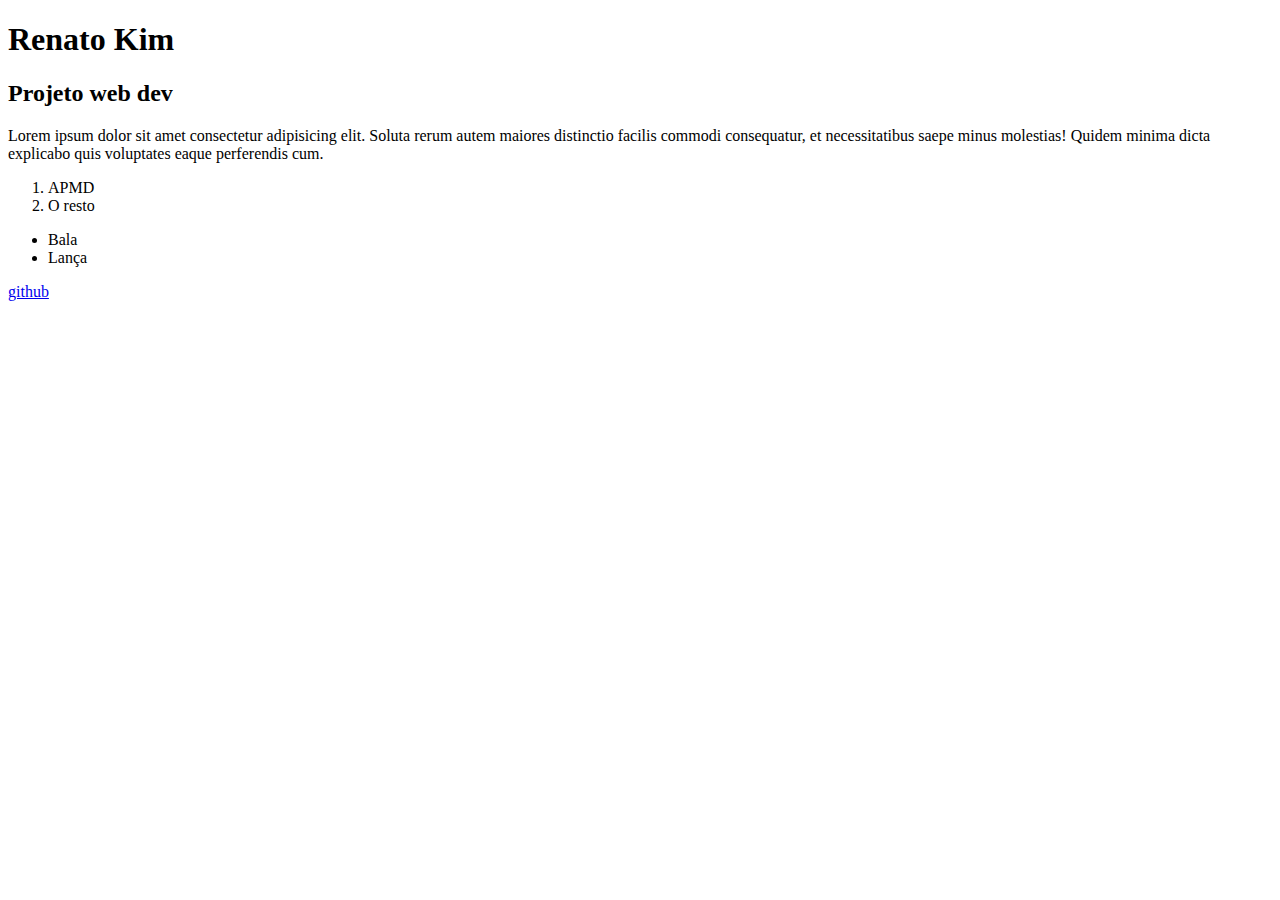
==== index.html @ b182a6b1 "HTML do Header" ====
<!DOCTYPE html>
<html lang="en">
<head>
    <meta charset="UTF-8">
    <meta name="viewport" content="width=device-width, initial-scale=1.0">
    <title>g0lden</title>
</head>
<body>
    
    <h1>Renato Kim</h1>
    <h2>Projeto web dev</h2>

    <p>Lorem ipsum dolor sit amet consectetur adipisicing elit. Soluta rerum autem maiores distinctio facilis commodi consequatur, et necessitatibus saepe minus molestias! Quidem minima dicta explicabo quis voluptates eaque perferendis cum.</p>
    
    <ol> 
        <li>APMD</li>
        <li>O resto</li>
    </ol>

    <ul> 
        <li>Bala</li>
        <li>Lança</li>
    </ul>

    <a href="https://github.com/labiosz">
        github
    </a>

</body>
</html>
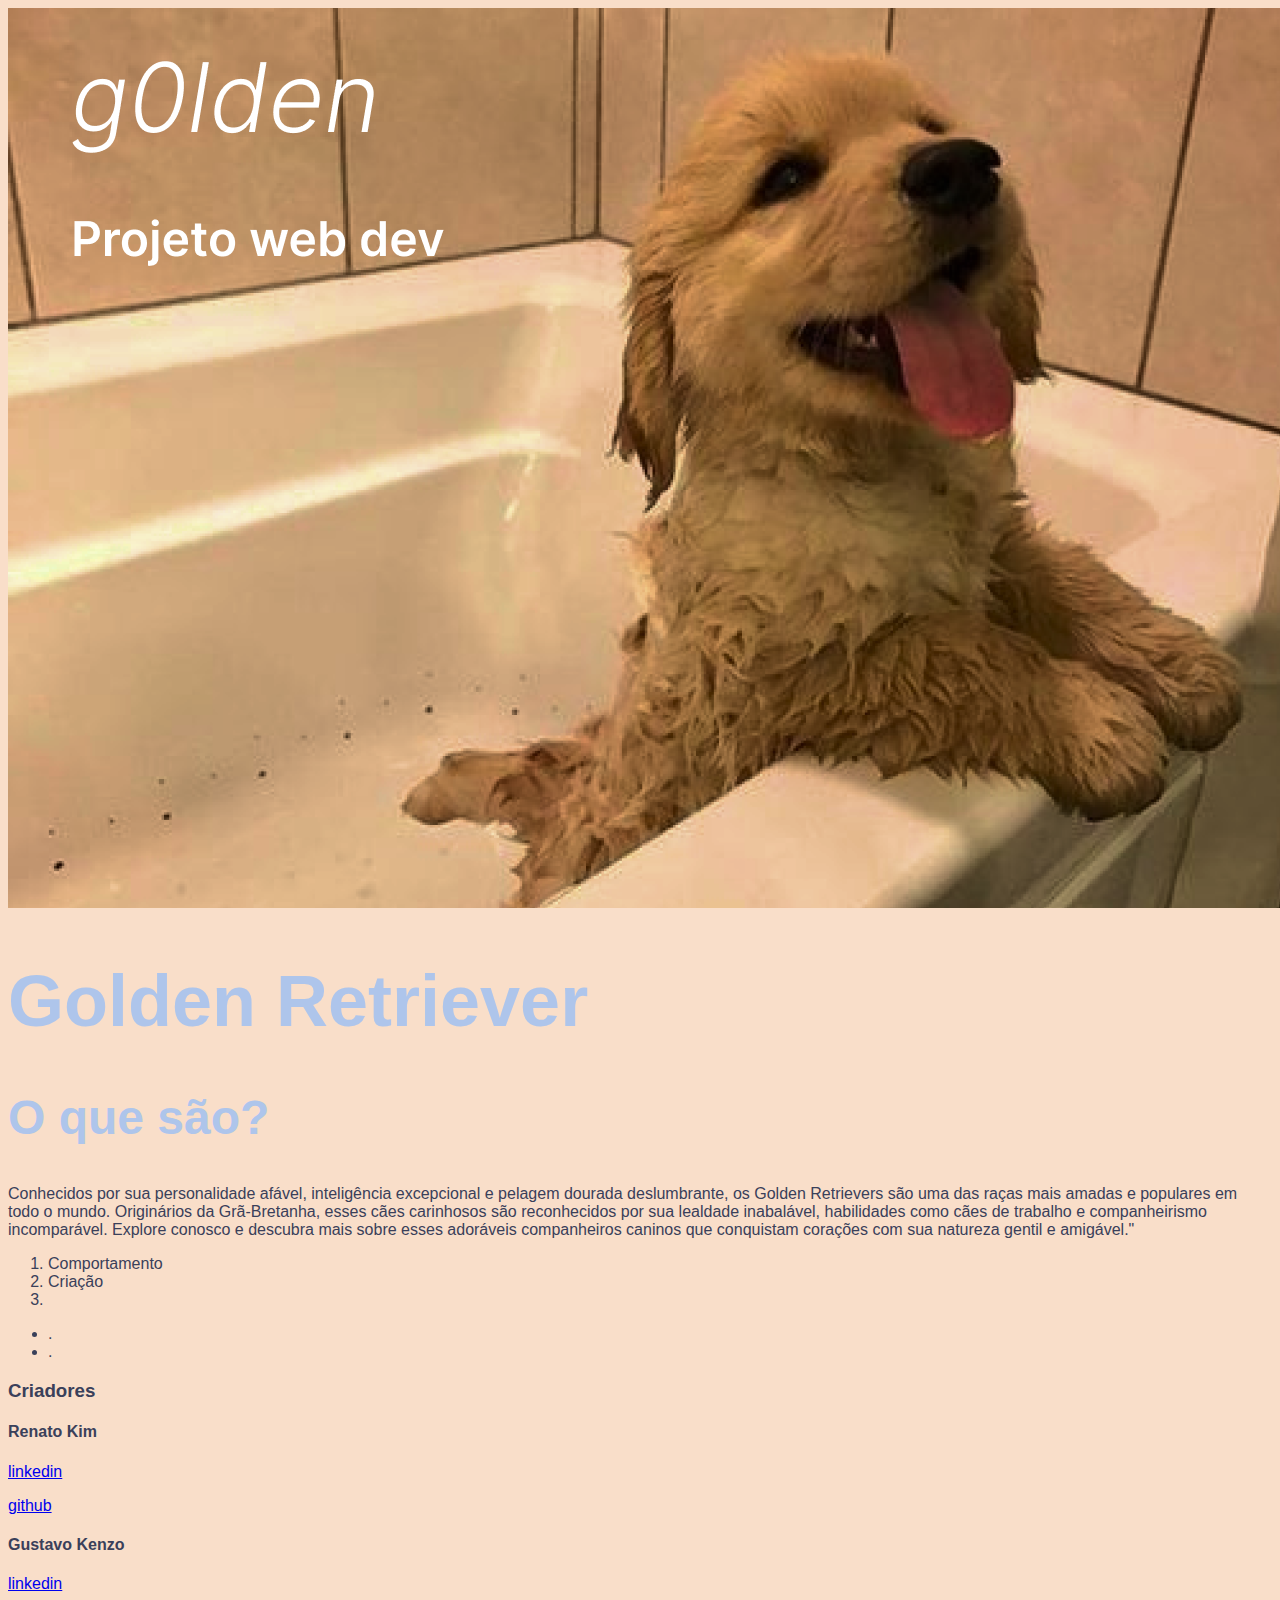
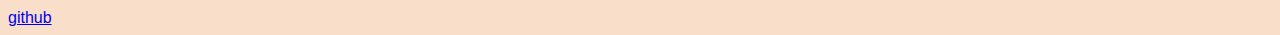
==== commit 26e67c72: "gie" ====
--- a/index.html
+++ b/index.html
@@ -4,27 +4,47 @@
     <meta charset="UTF-8">
     <meta name="viewport" content="width=device-width, initial-scale=1.0">
     <title>g0lden</title>
+    <link rel="stylesheet" href="./assets/css/style.css">
 </head>
 <body>
-    
-    <h1>Renato Kim</h1>
-    <h2>Projeto web dev</h2>
+    <img src="./assets/images/g0lden_.png" alt="">
+    <header>
+        <h1>Golden Retriever</h1>
+        <h2>O que são?</h2> 
+    </header>
 
-    <p>Lorem ipsum dolor sit amet consectetur adipisicing elit. Soluta rerum autem maiores distinctio facilis commodi consequatur, et necessitatibus saepe minus molestias! Quidem minima dicta explicabo quis voluptates eaque perferendis cum.</p>
+    <p> Conhecidos por sua personalidade afável, inteligência excepcional e pelagem dourada deslumbrante, os Golden Retrievers são uma das raças mais amadas e populares em todo o mundo. Originários da Grã-Bretanha, esses cães carinhosos são reconhecidos por sua lealdade inabalável, habilidades como cães de trabalho e companheirismo incomparável. Explore conosco e descubra mais sobre esses adoráveis companheiros caninos que conquistam corações com sua natureza gentil e amigável."</p>
     
     <ol> 
-        <li>APMD</li>
-        <li>O resto</li>
+        <li>Comportamento</li>
+        <li>Criação</li>
+        <li></li>
     </ol>
 
     <ul> 
-        <li>Bala</li>
-        <li>Lança</li>
+        <li>.</li>
+        <li>.</li>
     </ul>
 
-    <a href="https://github.com/labiosz">
+    <h3>Criadores</h3>
+    <h4>Renato Kim</h4>
+    <a href="https://www.linkedin.com/in/kiim-renato/">
+        linkedin
+    <p></p>
+    </a>
+        <a href="https://github.com/labiosz/g0lden">
+            github
+        </a>
+
+    <h4>Gustavo Kenzo</h4>
+    <a href="https://www.linkedin.com/in/gustavo-kenzo-abe-32615a231/">
+        linkedin
+    </a>
+    <p></p>
+    <a href="https://github.com/Kenzito901">
         github
     </a>
 
 </body>
+
 </html>--- a/assets/css/style.css
+++ b/assets/css/style.css
@@ -0,0 +1,24 @@
+img{
+    height: auto;
+    width: auto;
+}
+
+h1 {
+    font-family: Verdana, Geneva, Tahoma, sans-serif;
+    font-weight: 800;
+    font-size: 72px;
+    color: #AEC5EB;
+}
+
+h2 {
+    font-family: Verdana, Geneva, Tahoma, sans-serif;
+    font-weight: 600;
+    font-size: 48px;
+    color: #AEC5EB;
+}
+
+body {
+    background-color: #F9DEC9;
+    font-family: 'Lexend Deca', sans-serif;
+    color: #3A405A;
+}
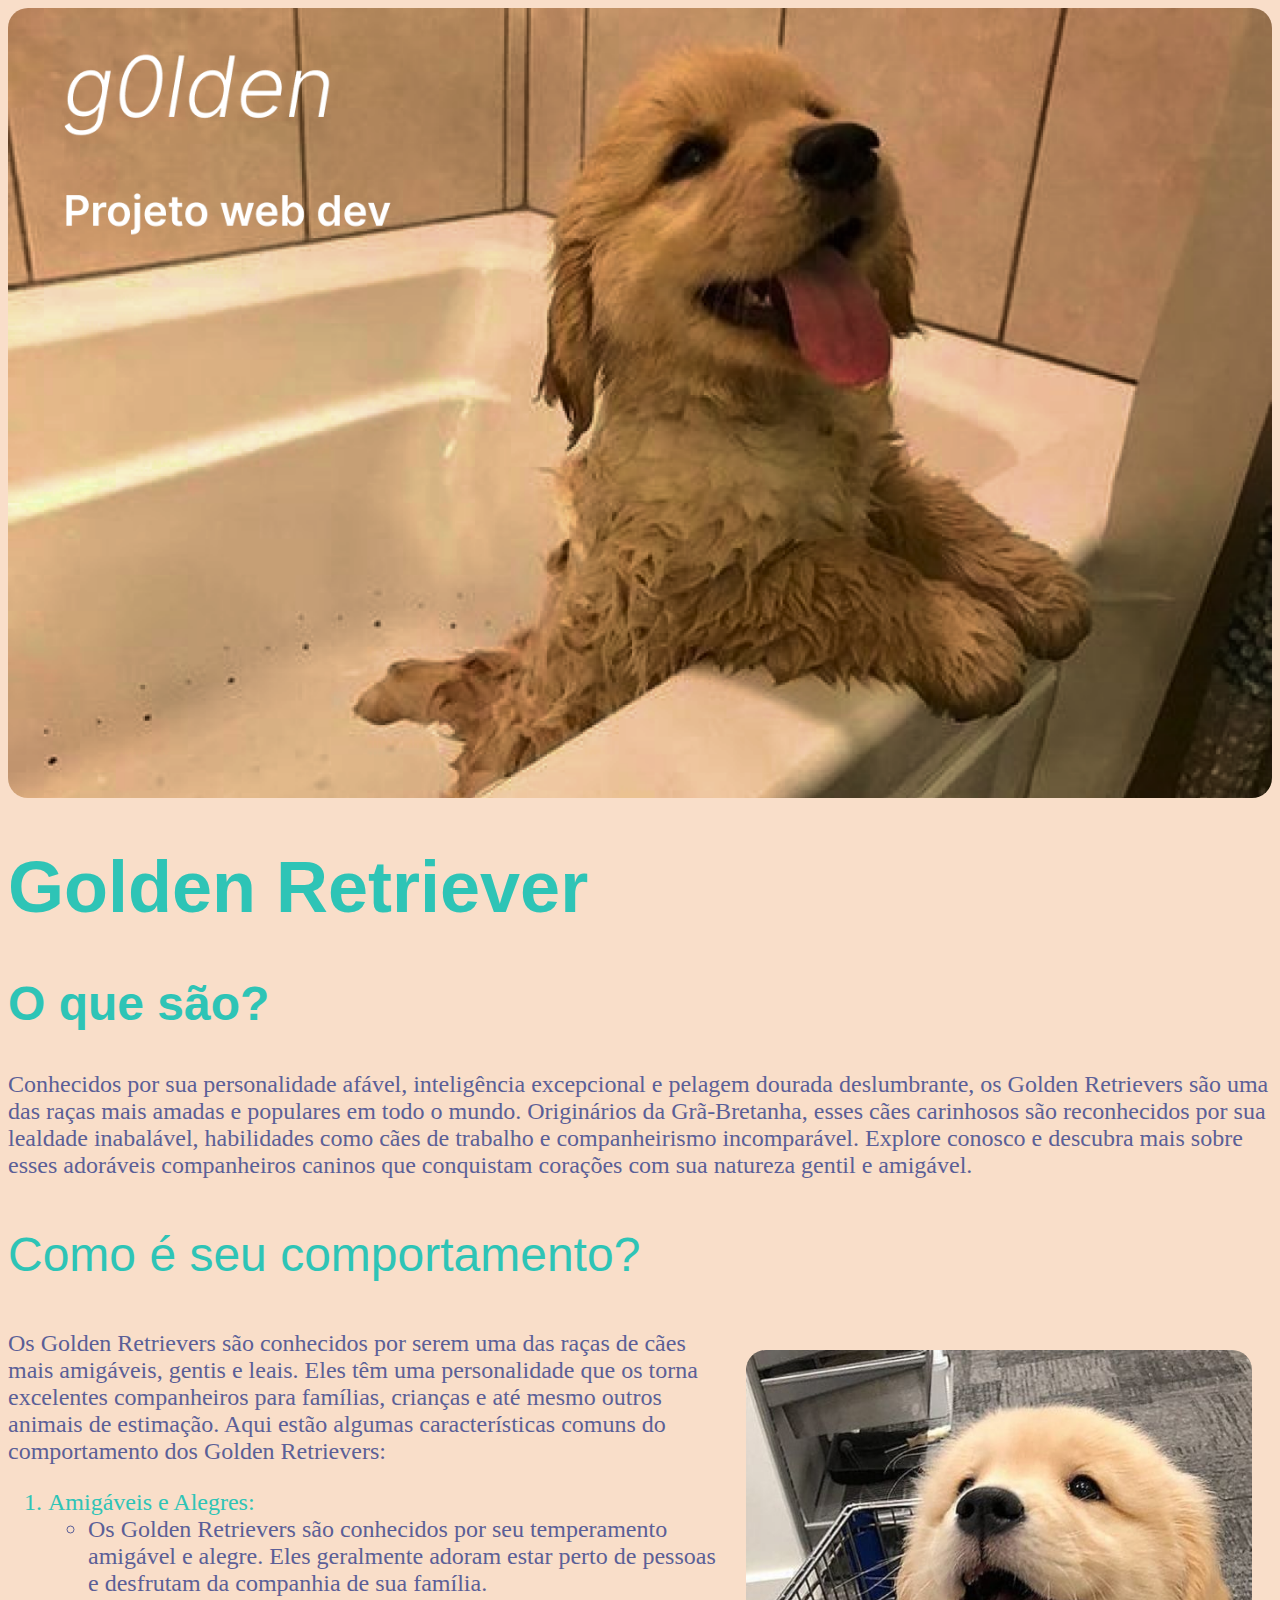
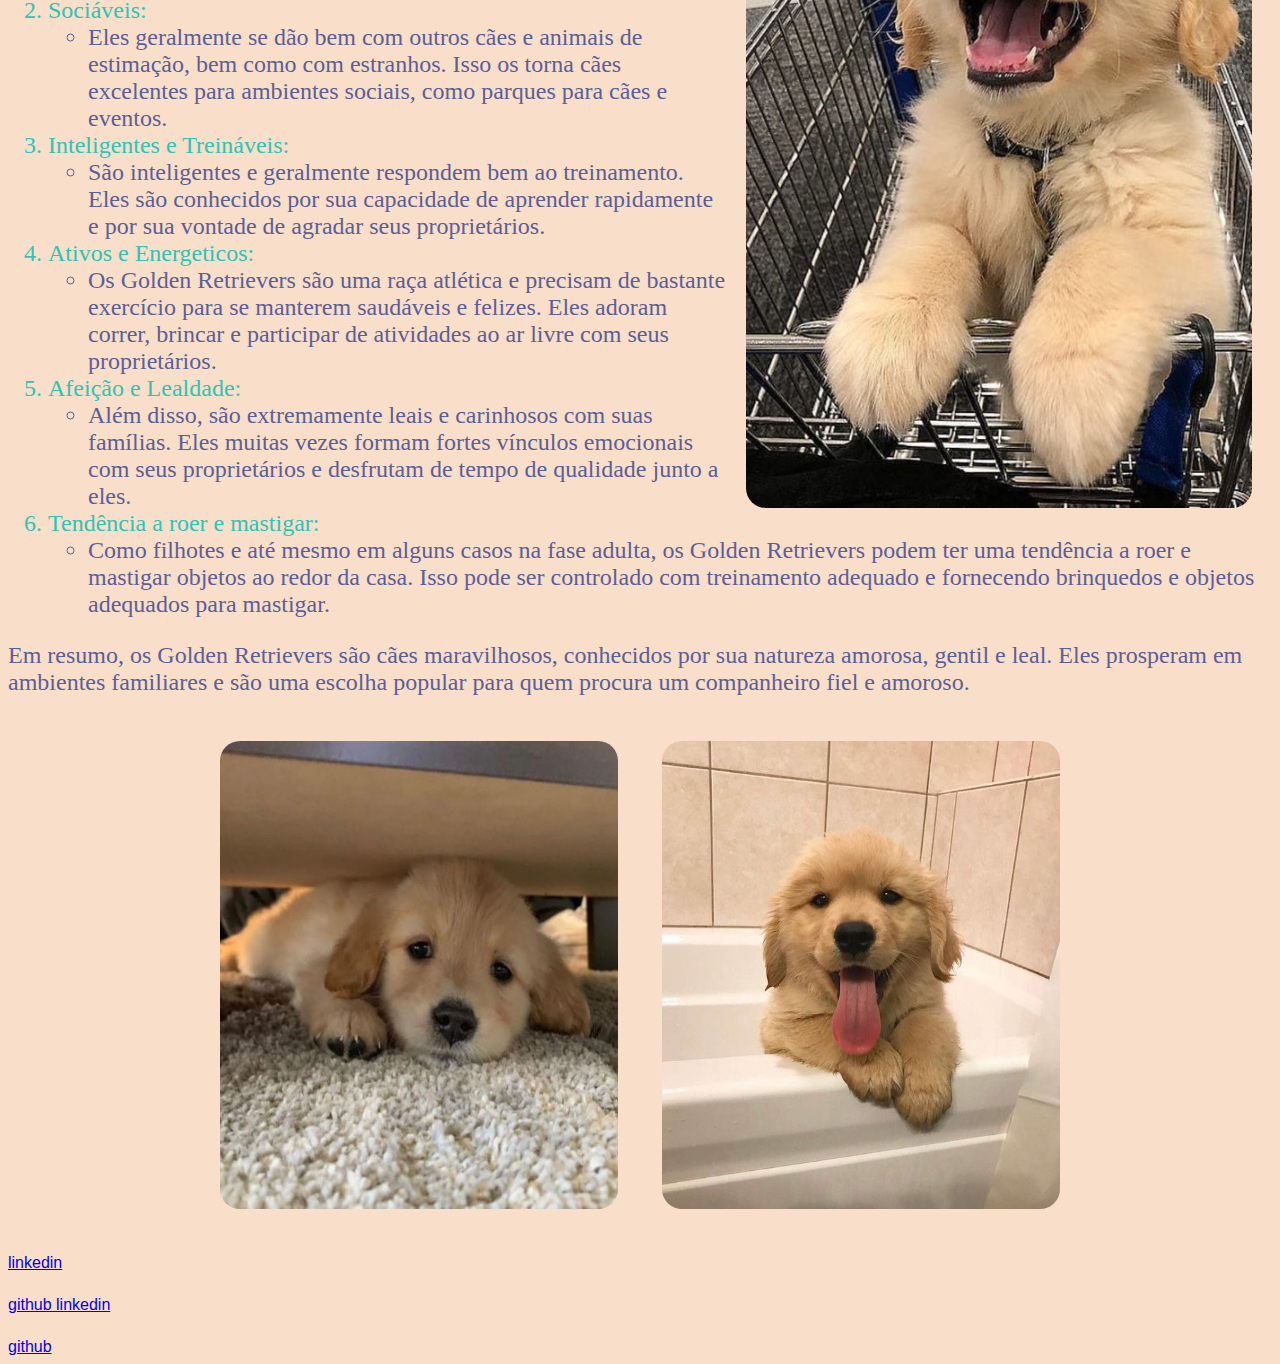
==== commit e4a116cf: "g0lden" ====
--- a/index.html
+++ b/index.html
@@ -13,21 +13,57 @@
         <h2>O que são?</h2> 
     </header>
 
-    <p> Conhecidos por sua personalidade afável, inteligência excepcional e pelagem dourada deslumbrante, os Golden Retrievers são uma das raças mais amadas e populares em todo o mundo. Originários da Grã-Bretanha, esses cães carinhosos são reconhecidos por sua lealdade inabalável, habilidades como cães de trabalho e companheirismo incomparável. Explore conosco e descubra mais sobre esses adoráveis companheiros caninos que conquistam corações com sua natureza gentil e amigável."</p>
+    <p> Conhecidos por sua personalidade afável, inteligência excepcional e pelagem dourada deslumbrante, os Golden Retrievers são uma das raças mais amadas e populares em todo o mundo. Originários da Grã-Bretanha, esses cães carinhosos são reconhecidos por sua lealdade inabalável, habilidades como cães de trabalho e companheirismo incomparável. Explore conosco e descubra mais sobre esses adoráveis companheiros caninos que conquistam corações com sua natureza gentil e amigável.</p>
+    
+    <h3>Como é seu comportamento?</h3>
+    <div class ="column">
+        <img src="./assets/images/golden1.png" alt="">
+    </div>
+
+        <p>Os Golden Retrievers são conhecidos por serem uma das raças de cães mais amigáveis, gentis e leais. Eles têm uma personalidade que os torna excelentes companheiros para famílias, crianças e até mesmo outros animais de estimação. Aqui estão algumas características comuns do comportamento dos Golden Retrievers:</p>
     
     <ol> 
-        <li>Comportamento</li>
-        <li>Criação</li>
-        <li></li>
+        <li>Amigáveis e Alegres:</li>
+            <ul>
+                <li> Os Golden Retrievers são conhecidos por seu temperamento amigável e alegre. Eles geralmente adoram estar perto de pessoas e desfrutam da companhia de sua família.
+                </li>
+            </ul>
+        <li>Sociáveis:</li>
+            <ul>
+                <li>Eles geralmente se dão bem com outros cães e animais de estimação, bem como com estranhos. Isso os torna cães excelentes para ambientes sociais, como parques para cães e eventos.
+                </li>
+            </ul>
+        <li>Inteligentes e Treináveis:</li>
+            <ul>
+                <li>São inteligentes e geralmente respondem bem ao treinamento. Eles são conhecidos por sua capacidade de aprender rapidamente e por sua vontade de agradar seus proprietários.
+                </li>
+            </ul>
+        <li>Ativos e Energeticos:</li>
+            <ul>
+                <li>Os Golden Retrievers são uma raça atlética e precisam de bastante exercício para se manterem saudáveis e felizes. Eles adoram correr, brincar e participar de atividades ao ar livre com seus proprietários.
+                </li>
+            </ul>
+        <li>Afeição e Lealdade:</li>
+            <ul>
+                <li>Além disso, são extremamente leais e carinhosos com suas famílias. Eles muitas vezes formam fortes vínculos emocionais com seus proprietários e desfrutam de tempo de qualidade junto a eles.
+                </li>
+            </ul>
+        <li>Tendência a roer e mastigar:</li>
+            <ul>
+                <li>Como filhotes e até mesmo em alguns casos na fase adulta, os Golden Retrievers podem ter uma tendência a roer e mastigar objetos ao redor da casa. Isso pode ser controlado com treinamento adequado e fornecendo brinquedos e objetos adequados para mastigar.
+                </li>
+            </ul>
     </ol>
 
-    <ul> 
-        <li>.</li>
-        <li>.</li>
-    </ul>
+    <p>Em resumo, os Golden Retrievers são cães maravilhosos, conhecidos por sua natureza amorosa, gentil e leal. Eles prosperam em ambientes familiares e são uma escolha popular para quem procura um companheiro fiel e amoroso.</p>
+    
+    <div class="coluna">
+        <img class="imagens" src="./assets/images/golden2.png" alt="">
+    
+        <img class="imagens" src="./assets/images/golden4.png" alt="">
+    </div>
 
-    <h3>Criadores</h3>
-    <h4>Renato Kim</h4>
+   
     <a href="https://www.linkedin.com/in/kiim-renato/">
         linkedin
     <p></p>
@@ -36,7 +72,6 @@
             github
         </a>
 
-    <h4>Gustavo Kenzo</h4>
     <a href="https://www.linkedin.com/in/gustavo-kenzo-abe-32615a231/">
         linkedin
     </a>
--- a/assets/css/style.css
+++ b/assets/css/style.css
@@ -1,20 +1,29 @@
 img{
-    height: auto;
-    width: auto;
+    display: block;
+    max-width: 100%;
+    border-radius: 20px;
+    margin: 0px;
 }
 
 h1 {
     font-family: Verdana, Geneva, Tahoma, sans-serif;
     font-weight: 800;
     font-size: 72px;
-    color: #AEC5EB;
+    color: #2EC4B6;
 }
 
 h2 {
     font-family: Verdana, Geneva, Tahoma, sans-serif;
     font-weight: 600;
     font-size: 48px;
-    color: #AEC5EB;
+    color: #2EC4B6;
+}
+
+h3 {
+    font-family: Verdana, Geneva, Tahoma, sans-serif;
+    font-weight: 500;
+    font-size: 48px;
+    color: #2EC4B6;
 }
 
 body {
@@ -22,3 +31,43 @@
     font-family: 'Lexend Deca', sans-serif;
     color: #3A405A;
 }
+
+p {
+    font-family: 'Times New Roman', Times, serif;
+    font-weight: 300;
+    font-size: 24px;
+    color : #5B5F97;
+}
+
+ol {
+    font-family: 'Times New Roman', Times, serif;
+    font-weight: 400;
+    font-size: 24px;
+    color: #2EC4B6;
+}
+
+ul {
+    font-family: 'Times New Roman', Times, serif;
+    font-weight: 200;
+    font-size: 24px;
+    color : #5B5F97;    
+}
+
+.column {
+    float: right;
+    width: 40%;
+    padding: 0px;
+    margin: 20px;
+}
+
+.coluna {
+    display: flex;
+    justify-content: space-around;
+    margin: 5vh auto;
+    width: 70%;
+ }
+ 
+ .imagens{
+     width: 45%;
+     border-radius: 20px;
+ }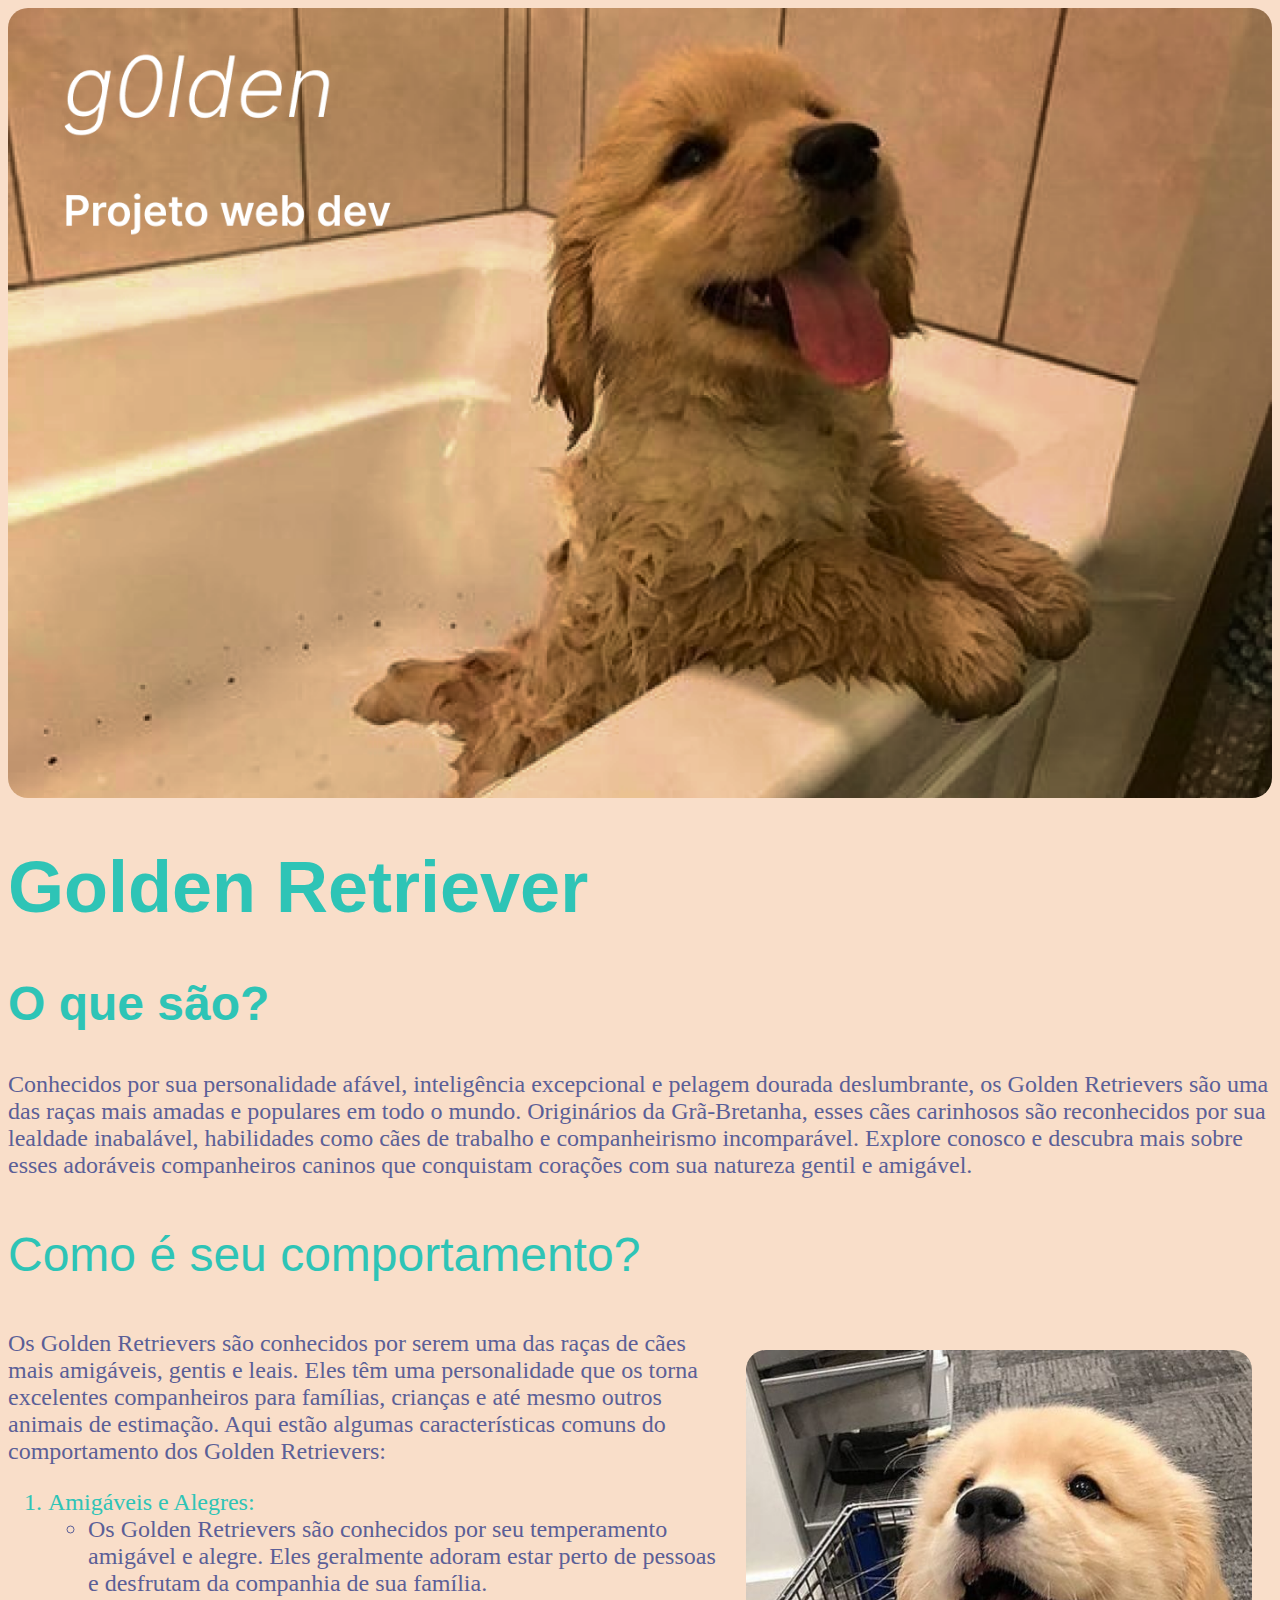
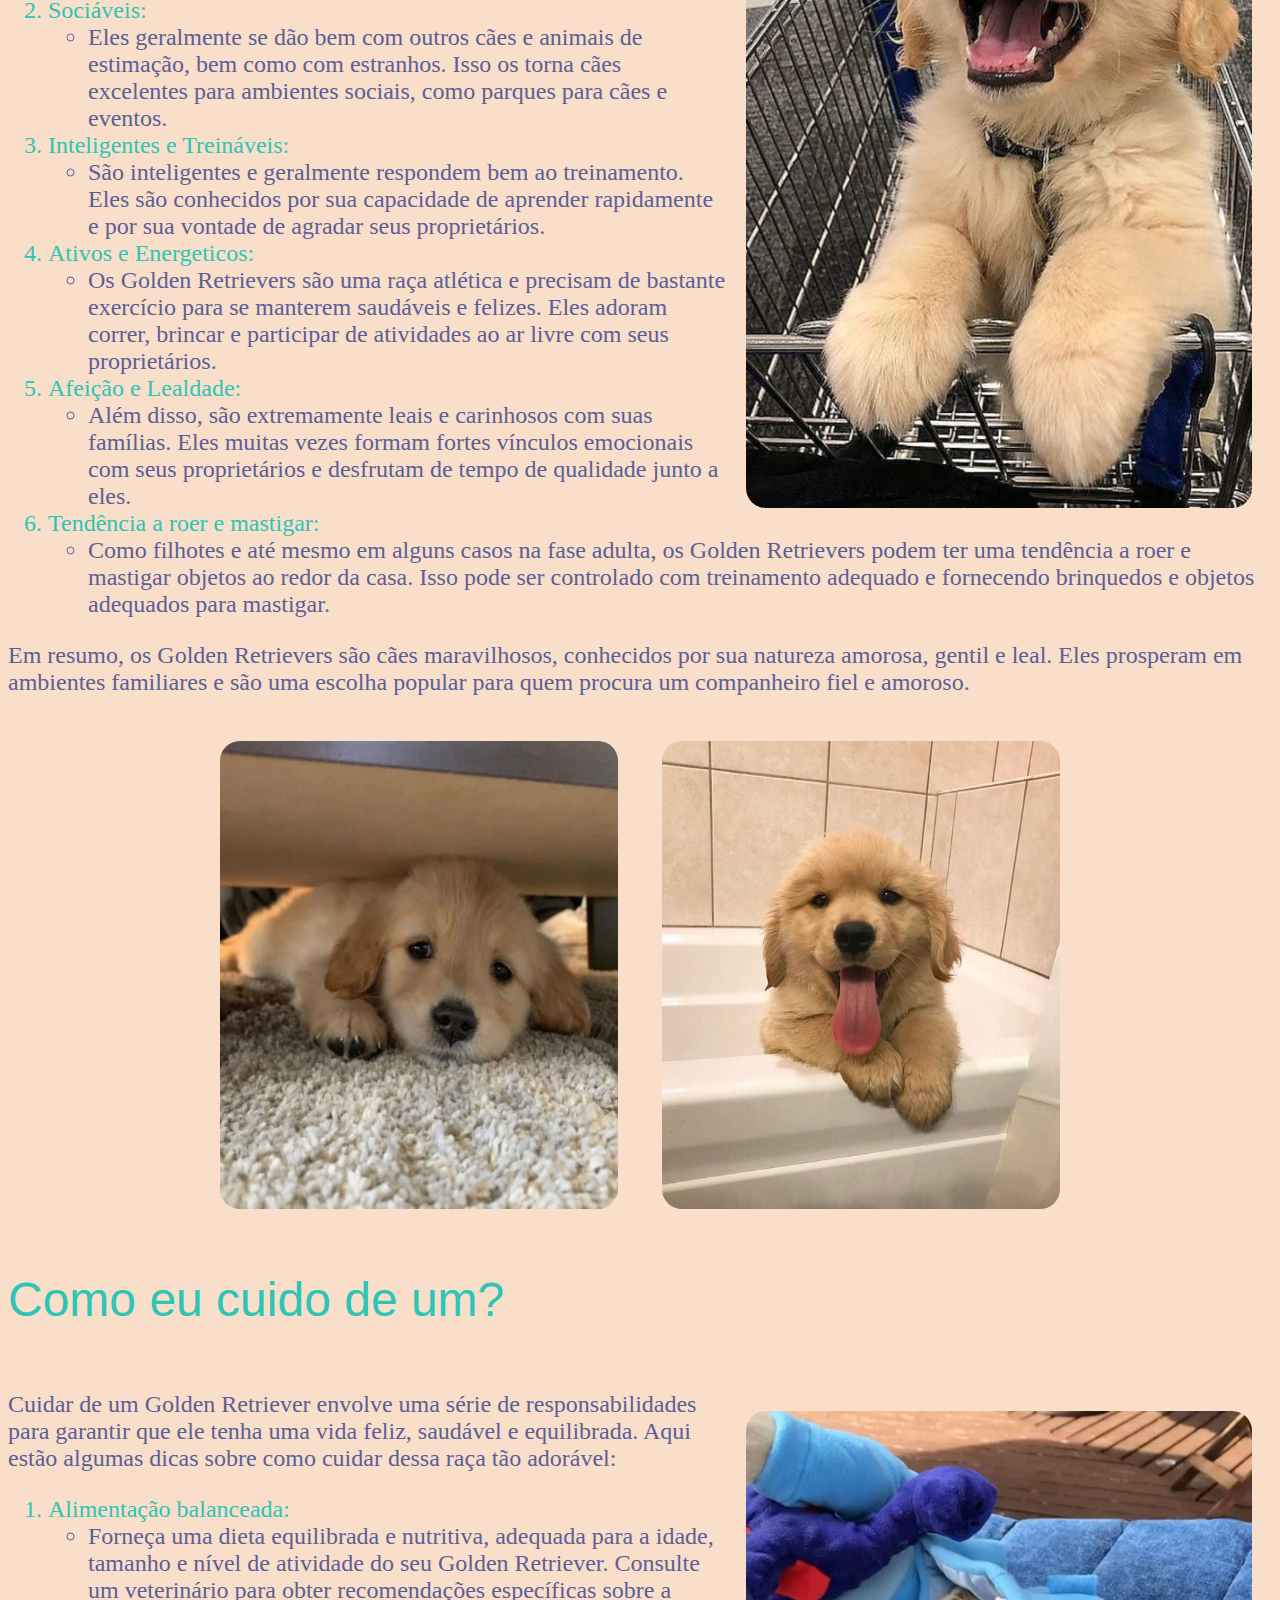
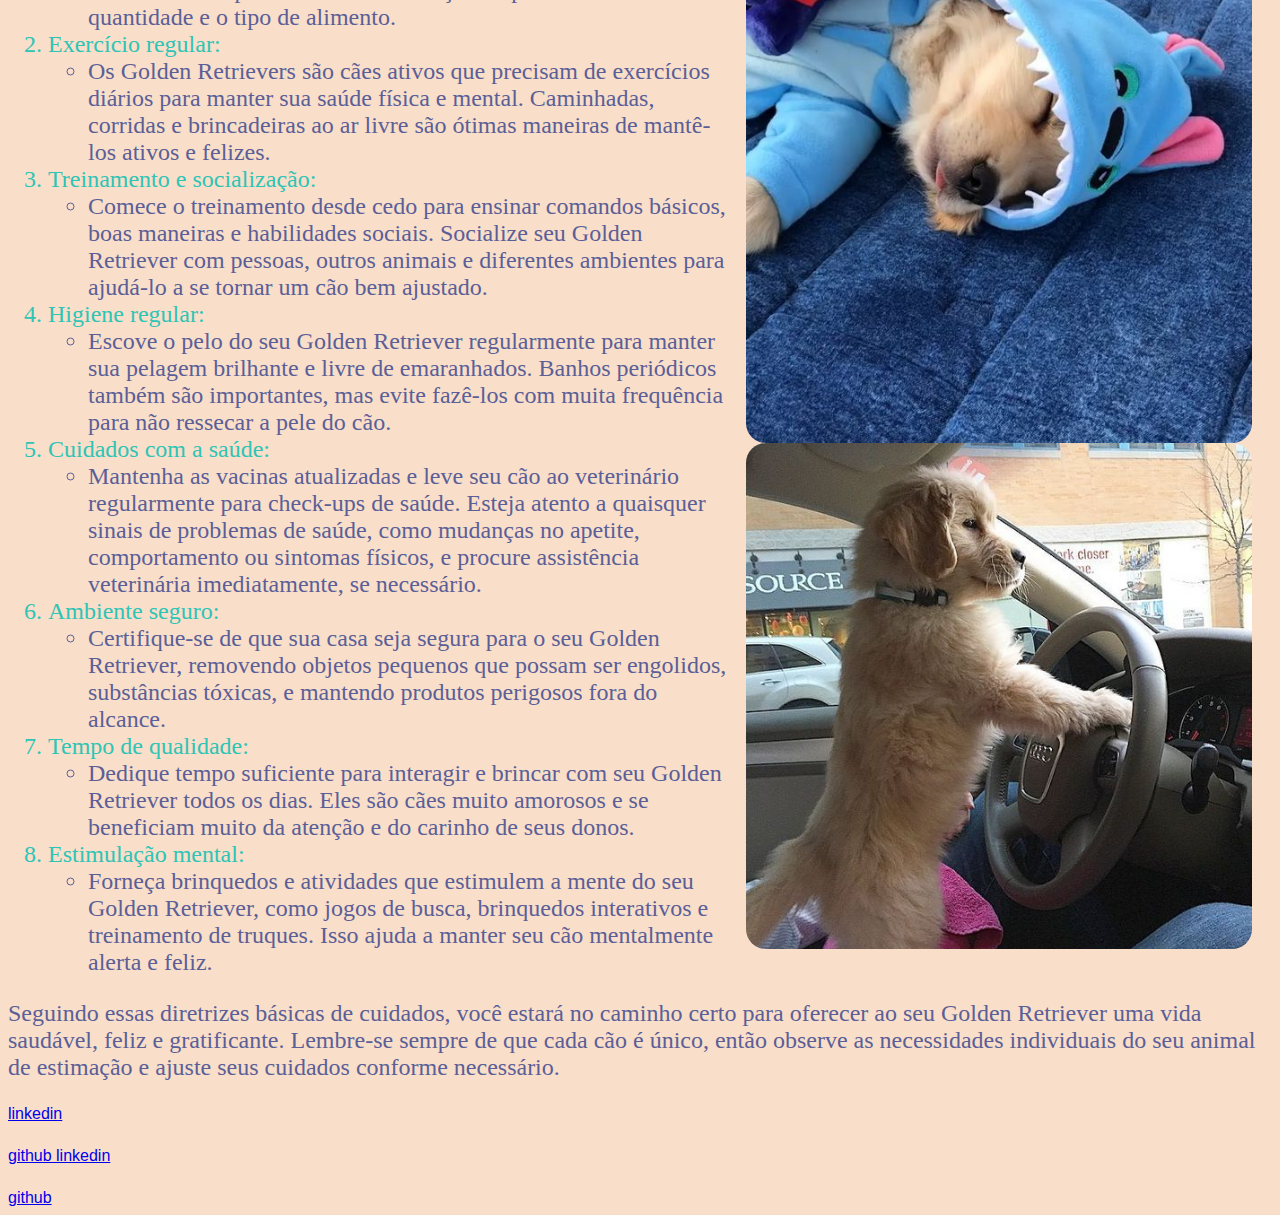
==== commit ad59fc4a: "main" ====
--- a/index.html
+++ b/index.html
@@ -63,7 +63,68 @@
         <img class="imagens" src="./assets/images/golden4.png" alt="">
     </div>
 
-   
+    <h4>Como eu cuido de um?</h4>
+    <div class ="column">
+        <img src="./assets/images/golden5.png" alt="">
+        <img src="./assets/images/golden6.png" alt="">
+    </div>
+
+    <p>Cuidar de um Golden Retriever envolve uma série de responsabilidades para garantir que ele tenha uma vida feliz, saudável e equilibrada. Aqui estão algumas dicas sobre como cuidar dessa raça tão adorável:</p>
+
+    <ol>
+        <li>Alimentação balanceada:</li>
+            <ul>
+                <li>
+                    Forneça uma dieta equilibrada e nutritiva, adequada para a idade, tamanho e nível de atividade do seu Golden Retriever. Consulte um veterinário para obter recomendações específicas sobre a quantidade e o tipo de alimento.
+                </li>
+            </ul>
+        <li>Exercício regular:</li>
+            <ul>
+                <li>
+                    Os Golden Retrievers são cães ativos que precisam de exercícios diários para manter sua saúde física e mental. Caminhadas, corridas e brincadeiras ao ar livre são ótimas maneiras de mantê-los ativos e felizes.
+                </li>
+            </ul>
+        <li>Treinamento e socialização:</li>
+            <ul>
+                <li>
+                    Comece o treinamento desde cedo para ensinar comandos básicos, boas maneiras e habilidades sociais. Socialize seu Golden Retriever com pessoas, outros animais e diferentes ambientes para ajudá-lo a se tornar um cão bem ajustado.
+                </li>
+            </ul>
+        <li>Higiene regular:</li>
+           <ul>
+                <li>
+                    Escove o pelo do seu Golden Retriever regularmente para manter sua pelagem brilhante e livre de emaranhados. Banhos periódicos também são importantes, mas evite fazê-los com muita frequência para não ressecar a pele do cão.
+                </li>
+           </ul>
+        <li>Cuidados com a saúde:</li>
+           <ul>
+                <li>
+                    Mantenha as vacinas atualizadas e leve seu cão ao veterinário regularmente para check-ups de saúde. Esteja atento a quaisquer sinais de problemas de saúde, como mudanças no apetite, comportamento ou sintomas físicos, e procure assistência veterinária imediatamente, se necessário.
+                </li>
+           </ul>
+        <li>Ambiente seguro:</li>
+            <ul>
+                <li>
+                    Certifique-se de que sua casa seja segura para o seu Golden Retriever, removendo objetos pequenos que possam ser engolidos, substâncias tóxicas, e mantendo produtos perigosos fora do alcance.
+                </li>
+            </ul>
+        <li>Tempo de qualidade:</li>
+            <ul>
+                <li>
+                    Dedique tempo suficiente para interagir e brincar com seu Golden Retriever todos os dias. Eles são cães muito amorosos e se beneficiam muito da atenção e do carinho de seus donos.
+                </li>
+            </ul>
+        <li>Estimulação mental:</li>
+            <ul>
+                <li>
+                    Forneça brinquedos e atividades que estimulem a mente do seu Golden Retriever, como jogos de busca, brinquedos interativos e treinamento de truques. Isso ajuda a manter seu cão mentalmente alerta e feliz.
+                </li>
+            </ul>
+    </ol>
+
+    <p>Seguindo essas diretrizes básicas de cuidados, você estará no caminho certo para oferecer ao seu Golden Retriever uma vida saudável, feliz e gratificante. Lembre-se sempre de que cada cão é único, então observe as necessidades individuais do seu animal de estimação e ajuste seus cuidados conforme necessário.</p>
+    
+    
     <a href="https://www.linkedin.com/in/kiim-renato/">
         linkedin
     <p></p>
--- a/assets/css/style.css
+++ b/assets/css/style.css
@@ -26,6 +26,12 @@
     color: #2EC4B6;
 }
 
+h4 {
+    font-family: Verdana, Geneva, Tahoma, sans-serif;
+    font-weight: 500;
+    font-size: 48px;
+    color: #2EC4B6;
+}
 body {
     background-color: #F9DEC9;
     font-family: 'Lexend Deca', sans-serif;
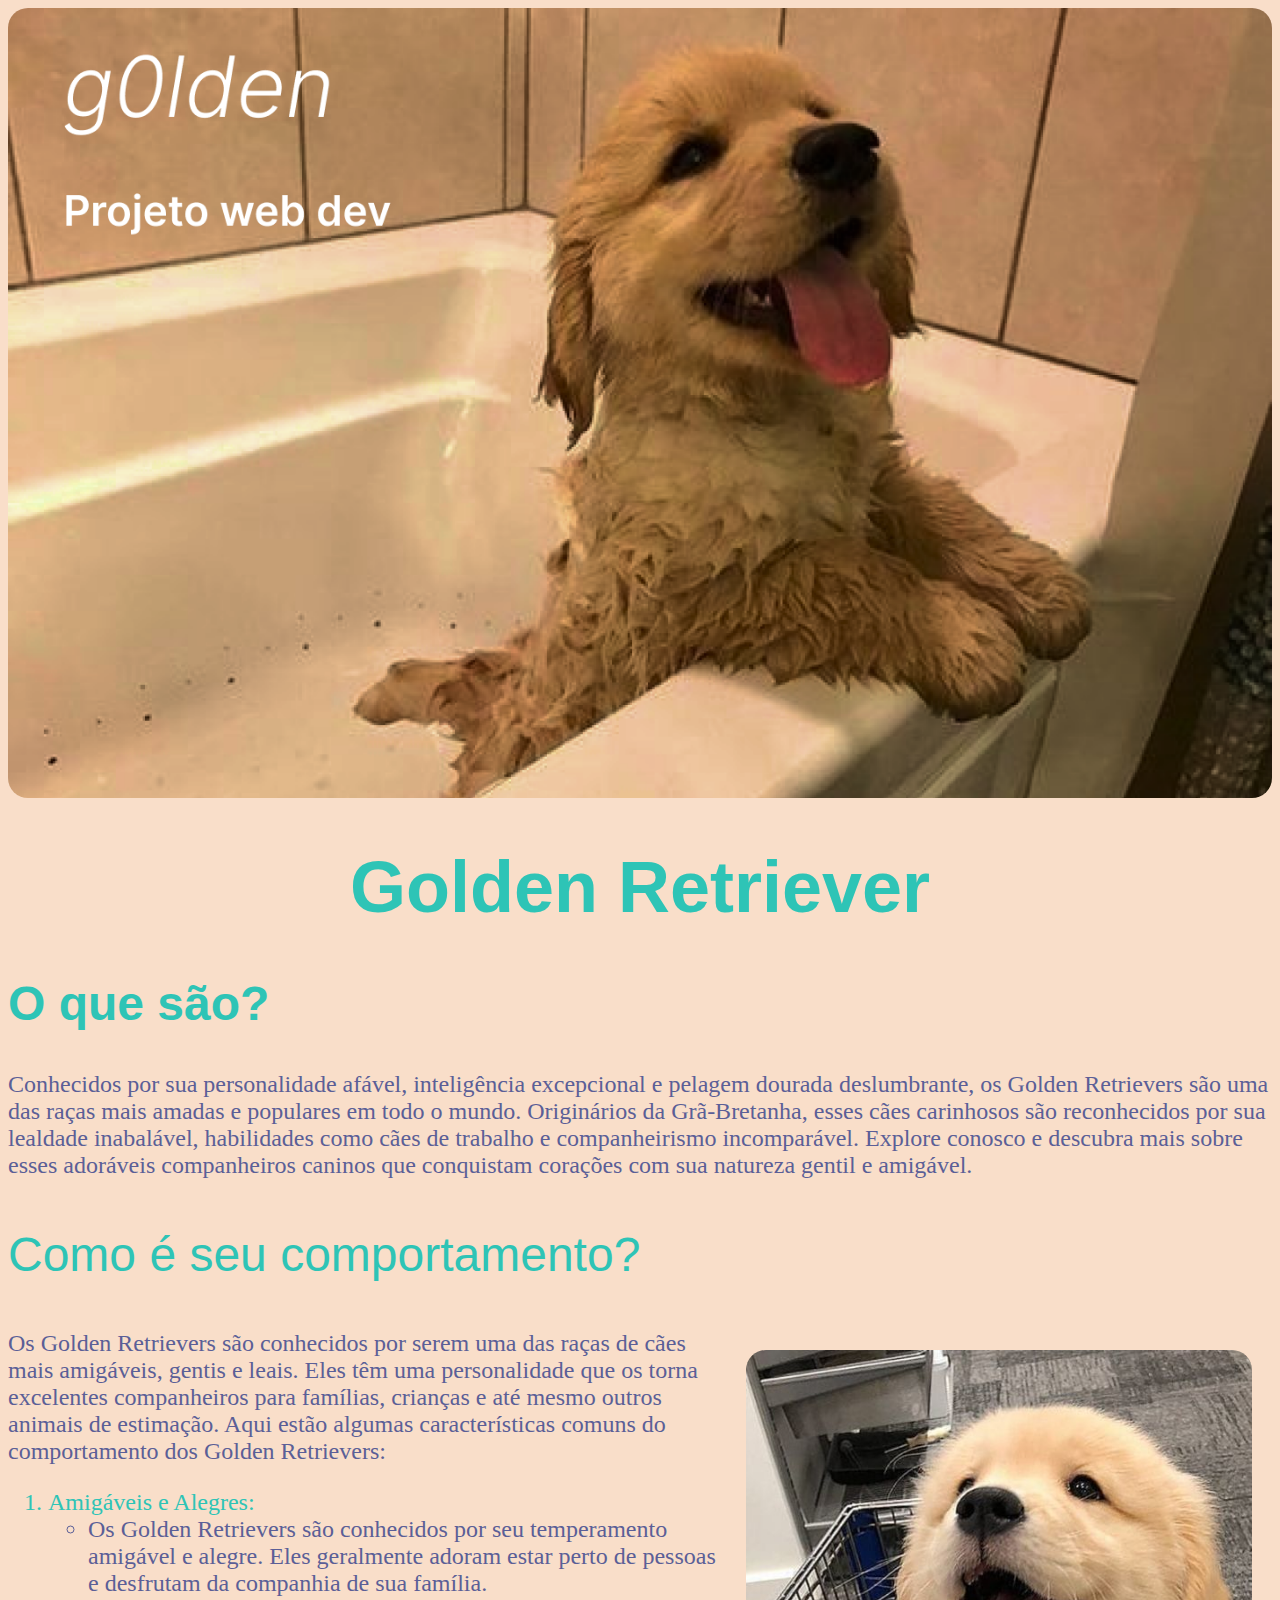
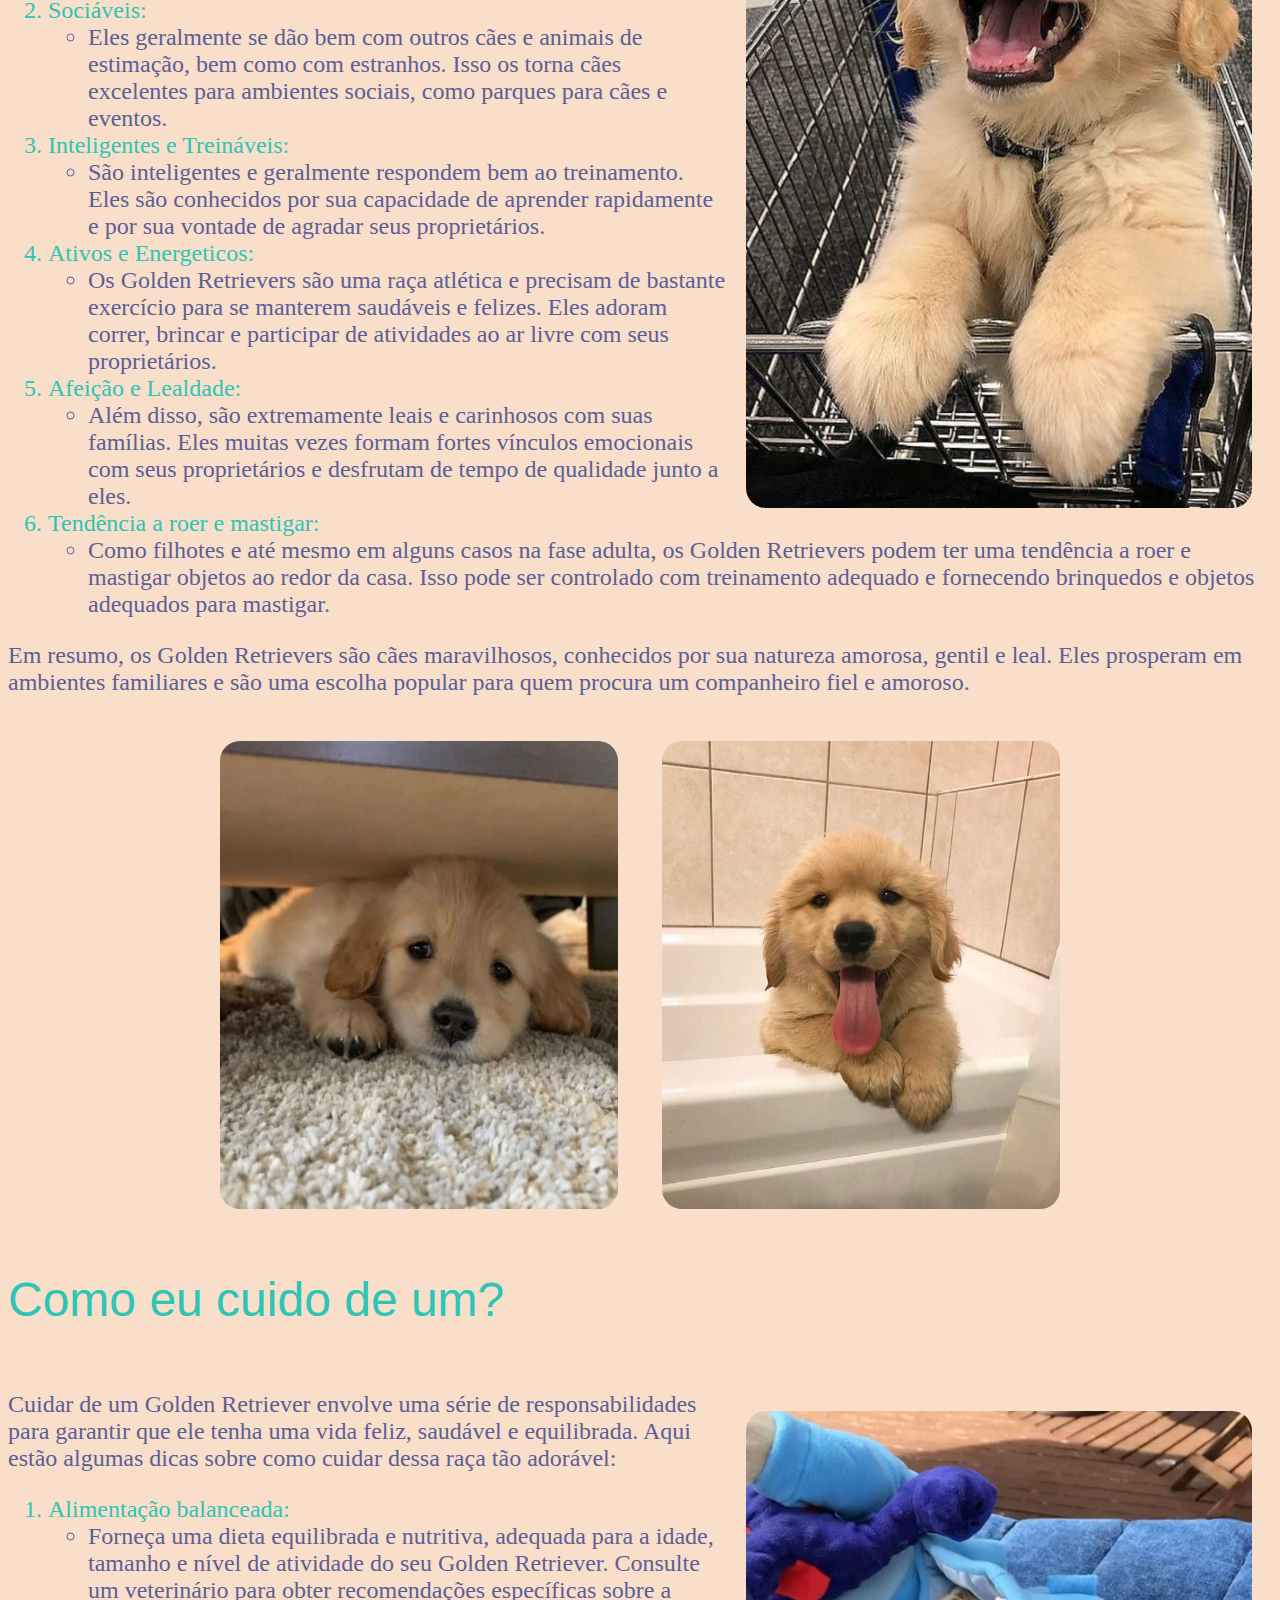
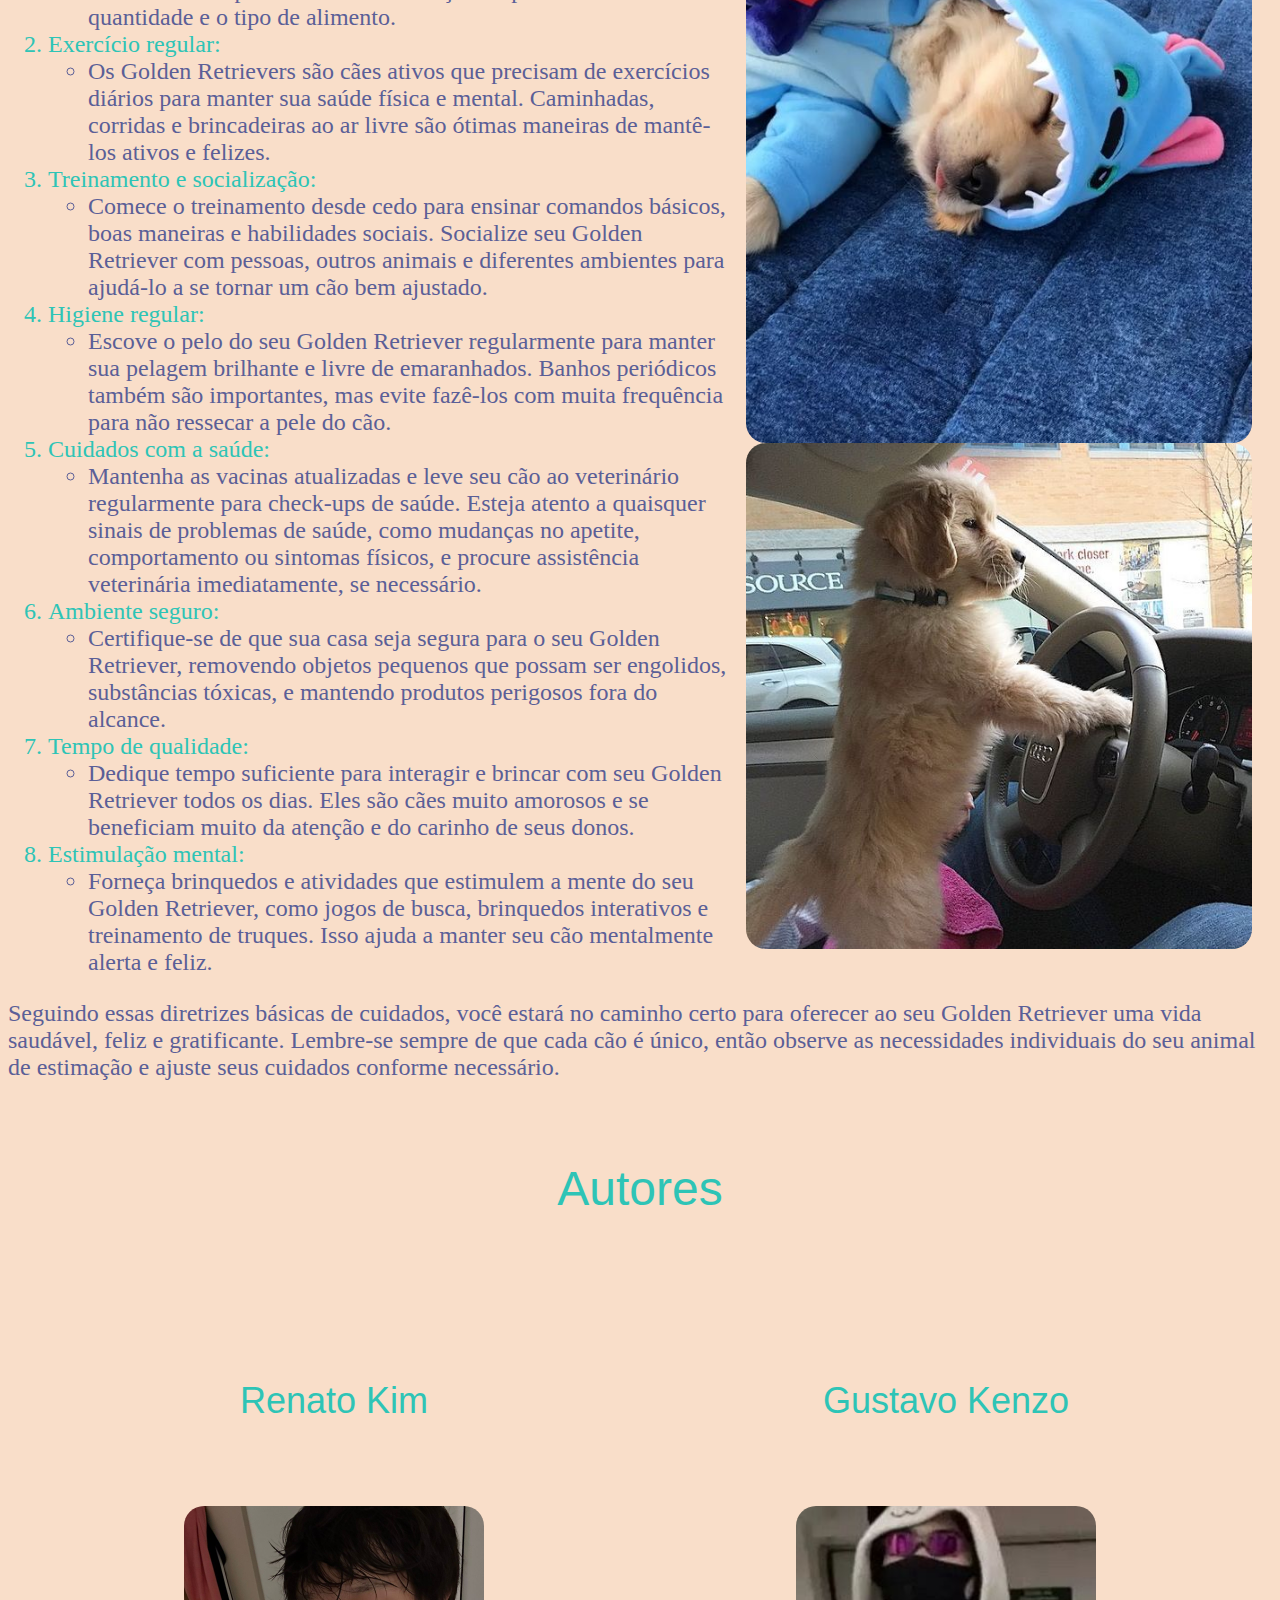
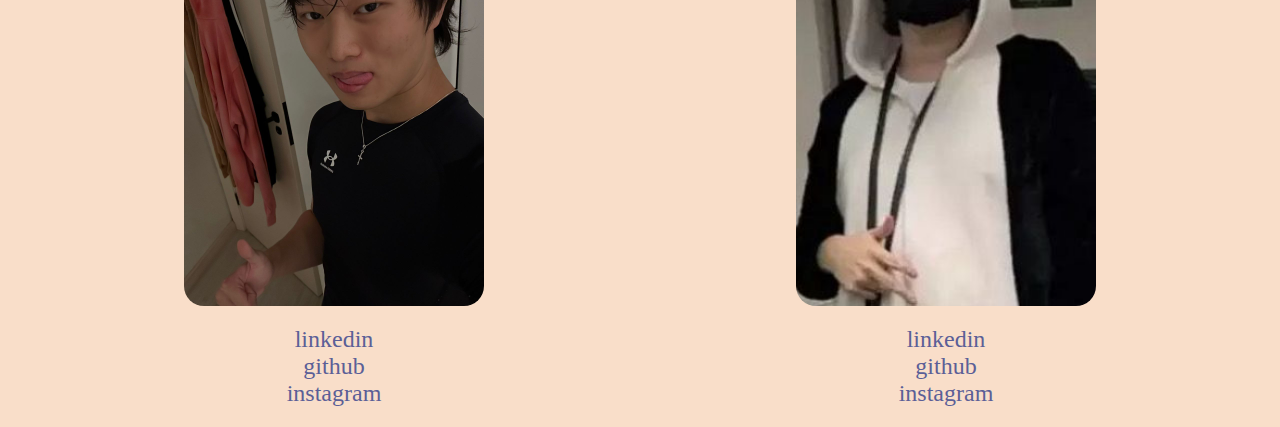
==== commit 09642e65: "main" ====
--- a/index.html
+++ b/index.html
@@ -15,6 +15,7 @@
 
     <p> Conhecidos por sua personalidade afável, inteligência excepcional e pelagem dourada deslumbrante, os Golden Retrievers são uma das raças mais amadas e populares em todo o mundo. Originários da Grã-Bretanha, esses cães carinhosos são reconhecidos por sua lealdade inabalável, habilidades como cães de trabalho e companheirismo incomparável. Explore conosco e descubra mais sobre esses adoráveis companheiros caninos que conquistam corações com sua natureza gentil e amigável.</p>
     
+
     <h3>Como é seu comportamento?</h3>
     <div class ="column">
         <img src="./assets/images/golden1.png" alt="">
@@ -71,6 +72,7 @@
 
     <p>Cuidar de um Golden Retriever envolve uma série de responsabilidades para garantir que ele tenha uma vida feliz, saudável e equilibrada. Aqui estão algumas dicas sobre como cuidar dessa raça tão adorável:</p>
 
+
     <ol>
         <li>Alimentação balanceada:</li>
             <ul>
@@ -124,23 +126,49 @@
 
     <p>Seguindo essas diretrizes básicas de cuidados, você estará no caminho certo para oferecer ao seu Golden Retriever uma vida saudável, feliz e gratificante. Lembre-se sempre de que cada cão é único, então observe as necessidades individuais do seu animal de estimação e ajuste seus cuidados conforme necessário.</p>
     
-    
-    <a href="https://www.linkedin.com/in/kiim-renato/">
-        linkedin
-    <p></p>
-    </a>
-        <a href="https://github.com/labiosz/g0lden">
-            github
-        </a>
+    <h5>Autores</h5>
+    <div class='text'>
+        <div class="card-profile">
+            <h6 class="nameProfile">Renato Kim</h6>
 
-    <a href="https://www.linkedin.com/in/gustavo-kenzo-abe-32615a231/">
-        linkedin
-    </a>
-    <p></p>
-    <a href="https://github.com/Kenzito901">
-        github
-    </a>
+            <img class="imagenProfile" src="./assets/images/r.png" alt="">
 
-</body>
+            <div class="links">
+
+            </div>
+            <a class="link"  href="https://www.linkedin.com/in/kiim-renato/">
+                linkedin
+            </a>
+
+            <a class="link"  href="https://github.com/labiosz">
+                github
+            </a>
+
+            <a class="link"  href="https://www.instagram.com/kimm.renato/">
+                instagram
+            </a>
+        </div>
+        <div class="card-profile">
+            <h6 class="nameProfile">Gustavo Kenzo</h6>
+
+            <img class="imagenProfile" src="./assets/images/kenzo.png" alt="">
+
+
+            <div class="links">
+                <a class="link" href="https://www.linkedin.com/in/gustavo-kenzo-abe-32615a231/">
+                    linkedin
+                </a>
+
+                <a class="link"  href="https://github.com/Kenzito901">
+                    github
+                </a>
+
+                <a class="link"  href="https://www.instagram.com/gustavo__kenzo/">
+                    instagram
+                </a>
+            </div>
+        </div>
+    </div>
+    </div>
 
 </html>--- a/assets/css/style.css
+++ b/assets/css/style.css
@@ -10,6 +10,7 @@
     font-weight: 800;
     font-size: 72px;
     color: #2EC4B6;
+    text-align: center;
 }
 
 h2 {
@@ -32,6 +33,23 @@
     font-size: 48px;
     color: #2EC4B6;
 }
+
+h5 {
+    text-align: center;
+    font-family: Verdana, Geneva, Tahoma, sans-serif;
+    font-weight: 500;
+    font-size: 48px;
+    color: #2EC4B6;
+}
+
+h6 {
+    font-family: Verdana, Geneva, Tahoma, sans-serif;
+    font-weight: 400;
+    font-size: 36px;
+    color: #2EC4B6;
+}
+
+
 body {
     background-color: #F9DEC9;
     font-family: 'Lexend Deca', sans-serif;
@@ -46,7 +64,7 @@
 }
 
 ol {
-    font-family: 'Times New Roman', Times, serif;
+    font-family: 'Verdana, Geneva, Tahoma, sans-serif';
     font-weight: 400;
     font-size: 24px;
     color: #2EC4B6;
@@ -76,4 +94,40 @@
  .imagens{
      width: 45%;
      border-radius: 20px;
- }+ }
+.text {
+    display: flex;
+    justify-content: space-around;
+    align-items: center;
+    font-family: 'Times New Roman', Times, serif;
+    font-weight: 150;
+    font-size: 24px;
+    color: #5B5F97;
+    margin: 20px;
+
+}
+
+.nameProfile{
+    text-align: center;
+}
+
+.links{
+    margin-top: 20px;
+}
+
+.link{
+    text-decoration: none;
+    text-align: center;
+    display: block;
+    color: #5B5F97;
+}
+
+.link:hover{
+    color: aliceblue;
+}
+
+.imagenProfile{
+    width: 300px;
+    height: 400px;
+    object-fit: cover;
+}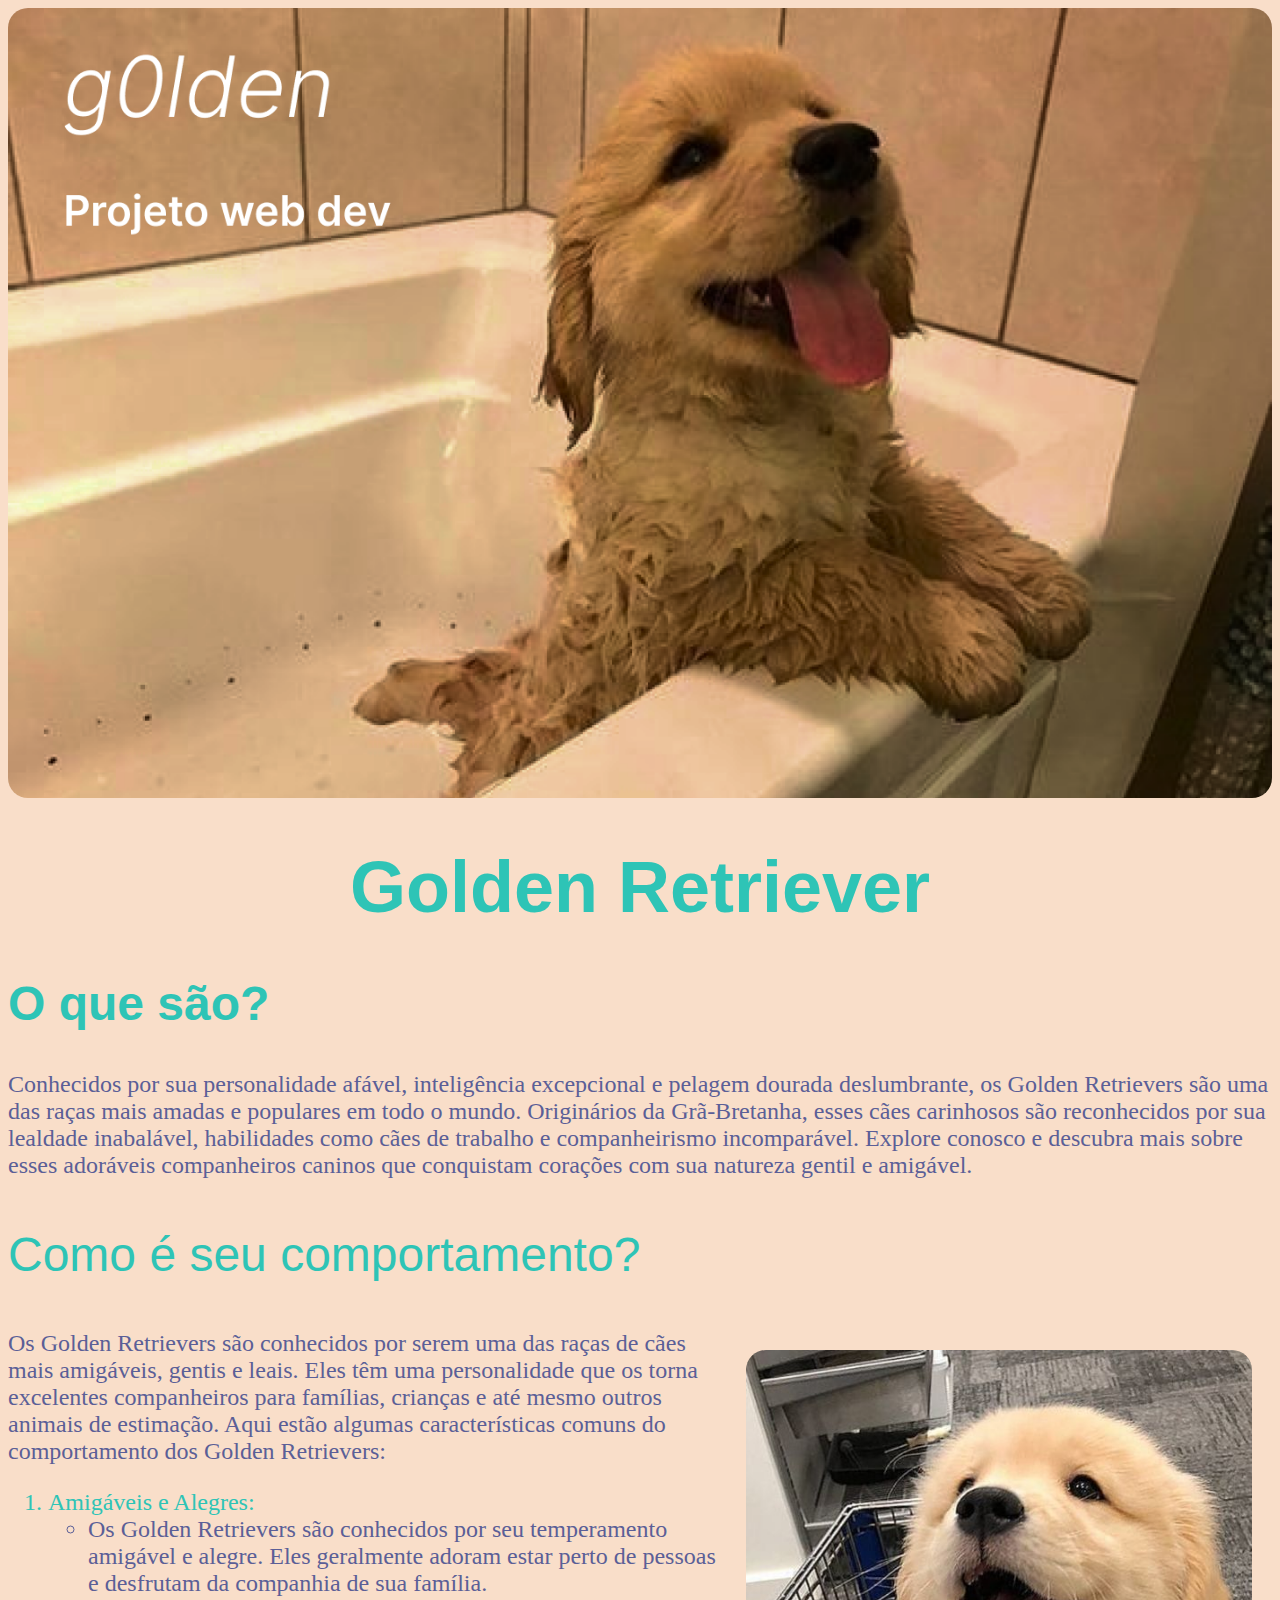
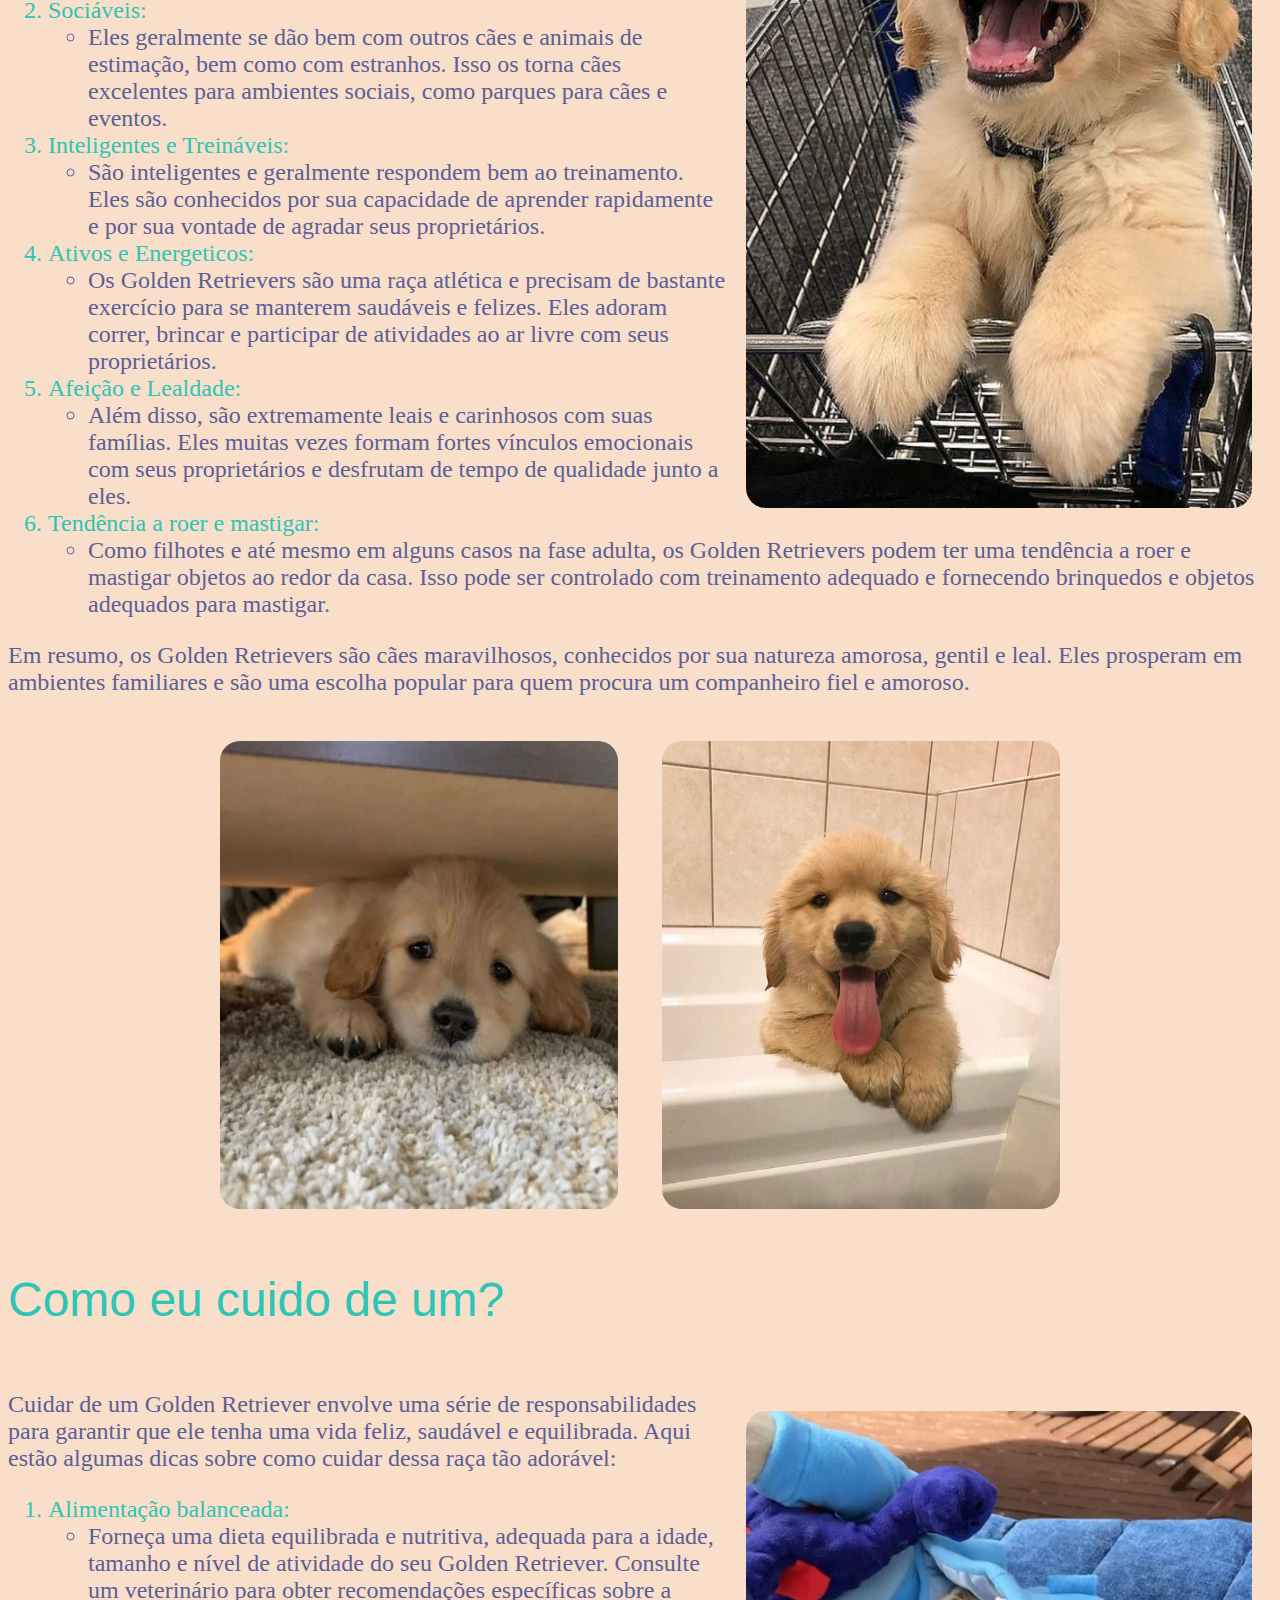
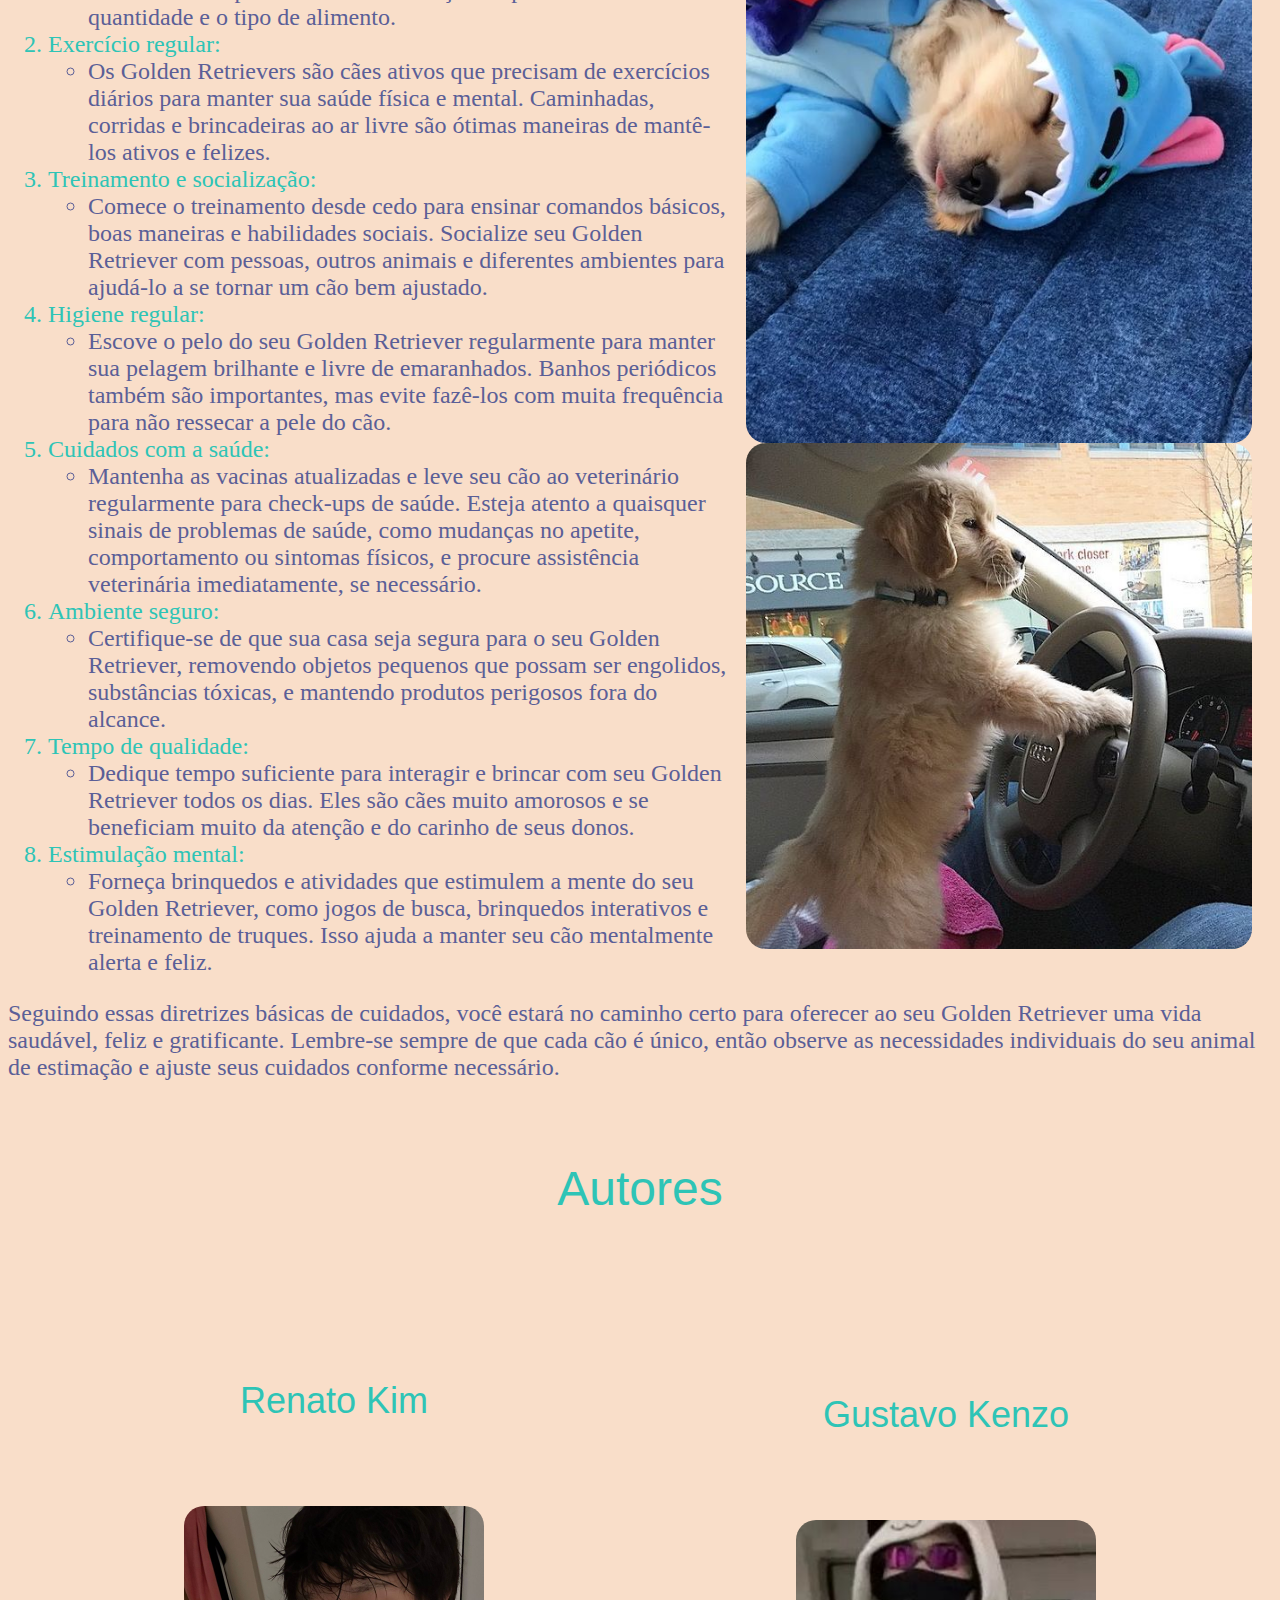
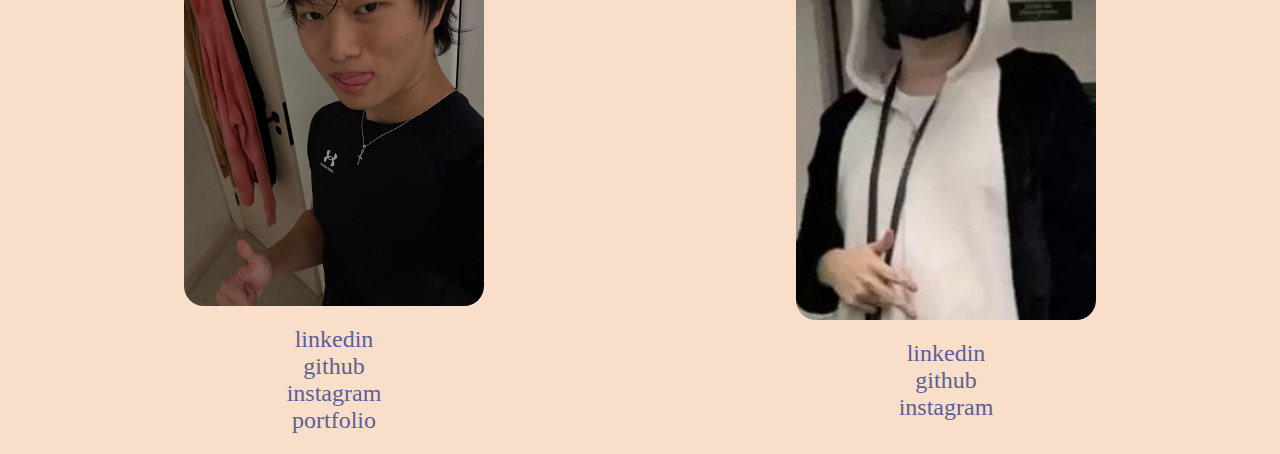
==== commit f7d96d78: "main" ====
--- a/index.html
+++ b/index.html
@@ -147,6 +147,11 @@
             <a class="link"  href="https://www.instagram.com/kimm.renato/">
                 instagram
             </a>
+
+            <a class="link" href="./portfoliokim.html">
+                portfolio
+            </a>
+
         </div>
         <div class="card-profile">
             <h6 class="nameProfile">Gustavo Kenzo</h6>
@@ -171,4 +176,4 @@
     </div>
     </div>
 
-</html>+</html>
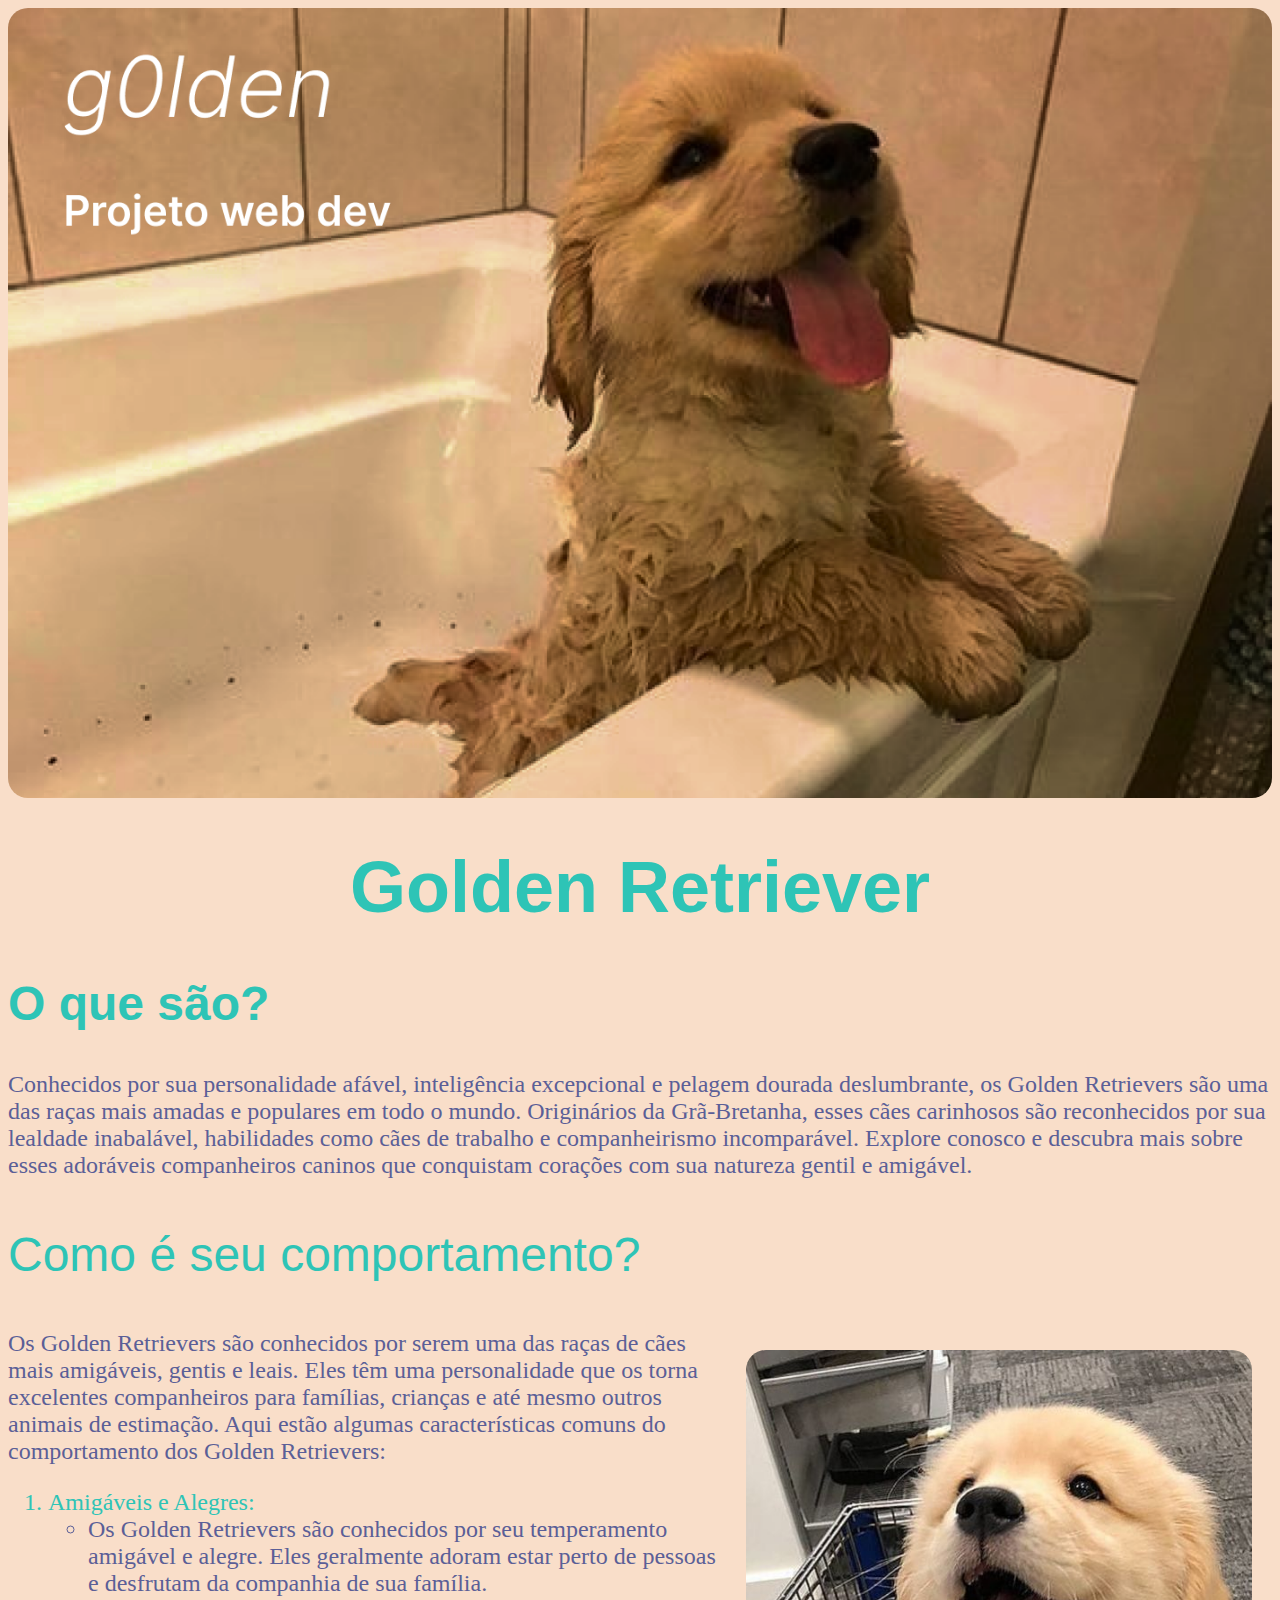
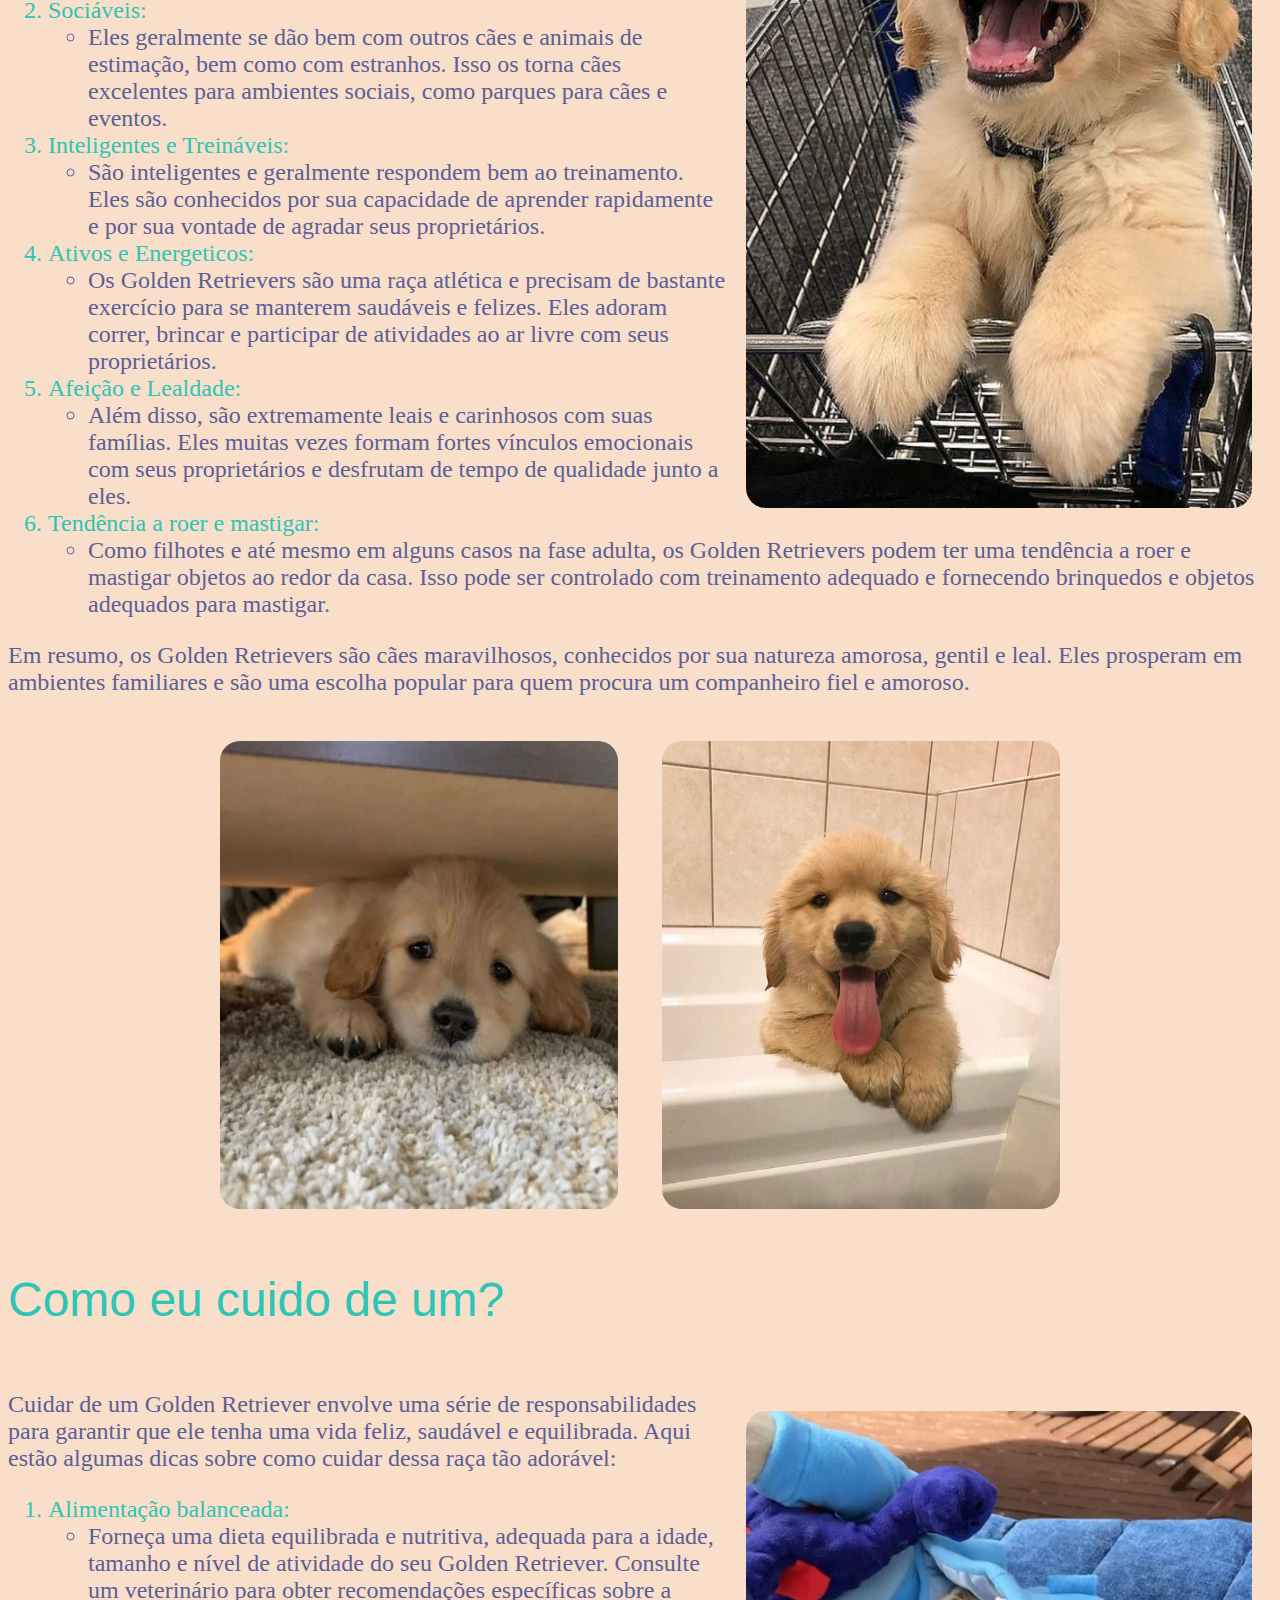
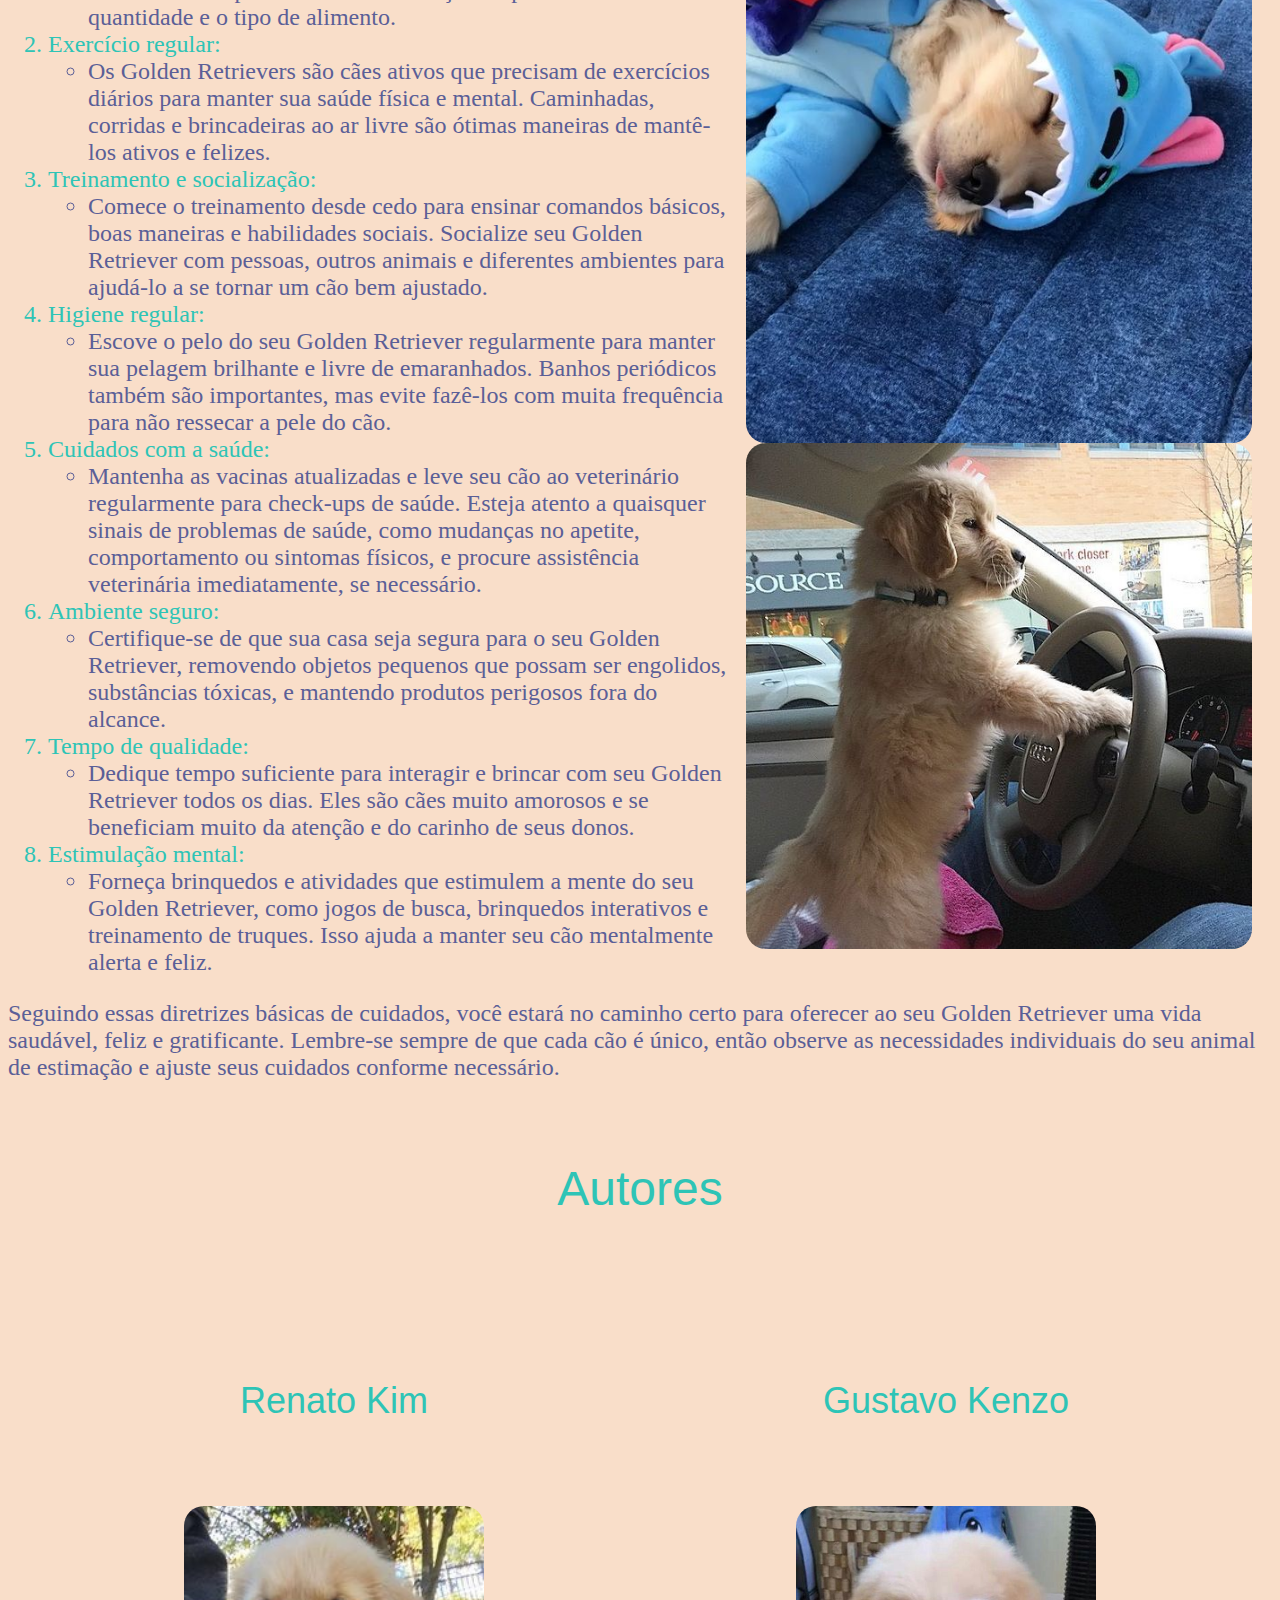
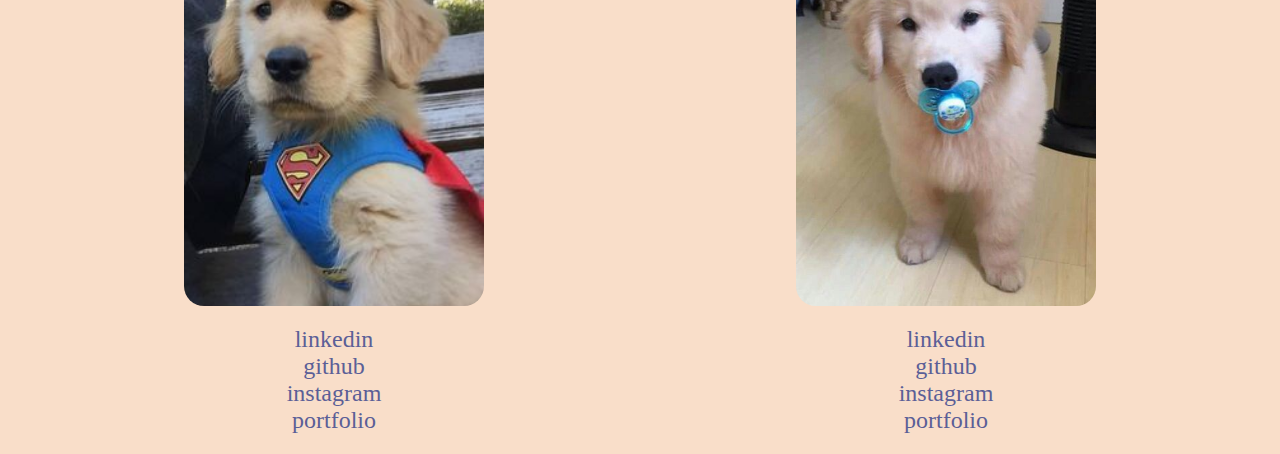
==== commit 7d5c1341: "a" ====
--- a/index.html
+++ b/index.html
@@ -131,7 +131,7 @@
         <div class="card-profile">
             <h6 class="nameProfile">Renato Kim</h6>
 
-            <img class="imagenProfile" src="./assets/images/r.png" alt="">
+            <img class="imagenProfile" src="./assets/images/golden7.png" alt="">
 
             <div class="links">
 
@@ -156,8 +156,7 @@
         <div class="card-profile">
             <h6 class="nameProfile">Gustavo Kenzo</h6>
 
-            <img class="imagenProfile" src="./assets/images/kenzo.png" alt="">
-
+            <img class="imagenProfile" src="./assets/images/golden8.png" alt="">
 
             <div class="links">
                 <a class="link" href="https://www.linkedin.com/in/gustavo-kenzo-abe-32615a231/">
@@ -171,6 +170,11 @@
                 <a class="link"  href="https://www.instagram.com/gustavo__kenzo/">
                     instagram
                 </a>
+
+                <a class = "link" href="portfoliokenzo.html">
+                    portfolio
+                </a>
+
             </div>
         </div>
     </div>
--- a/assets/css/style.css
+++ b/assets/css/style.css
@@ -84,6 +84,13 @@
     margin: 20px;
 }
 
+.columnL {
+    float: left;
+    width: 40%;
+    padding: 0px;
+    margin: 20px;
+}
+
 .coluna {
     display: flex;
     justify-content: space-around;
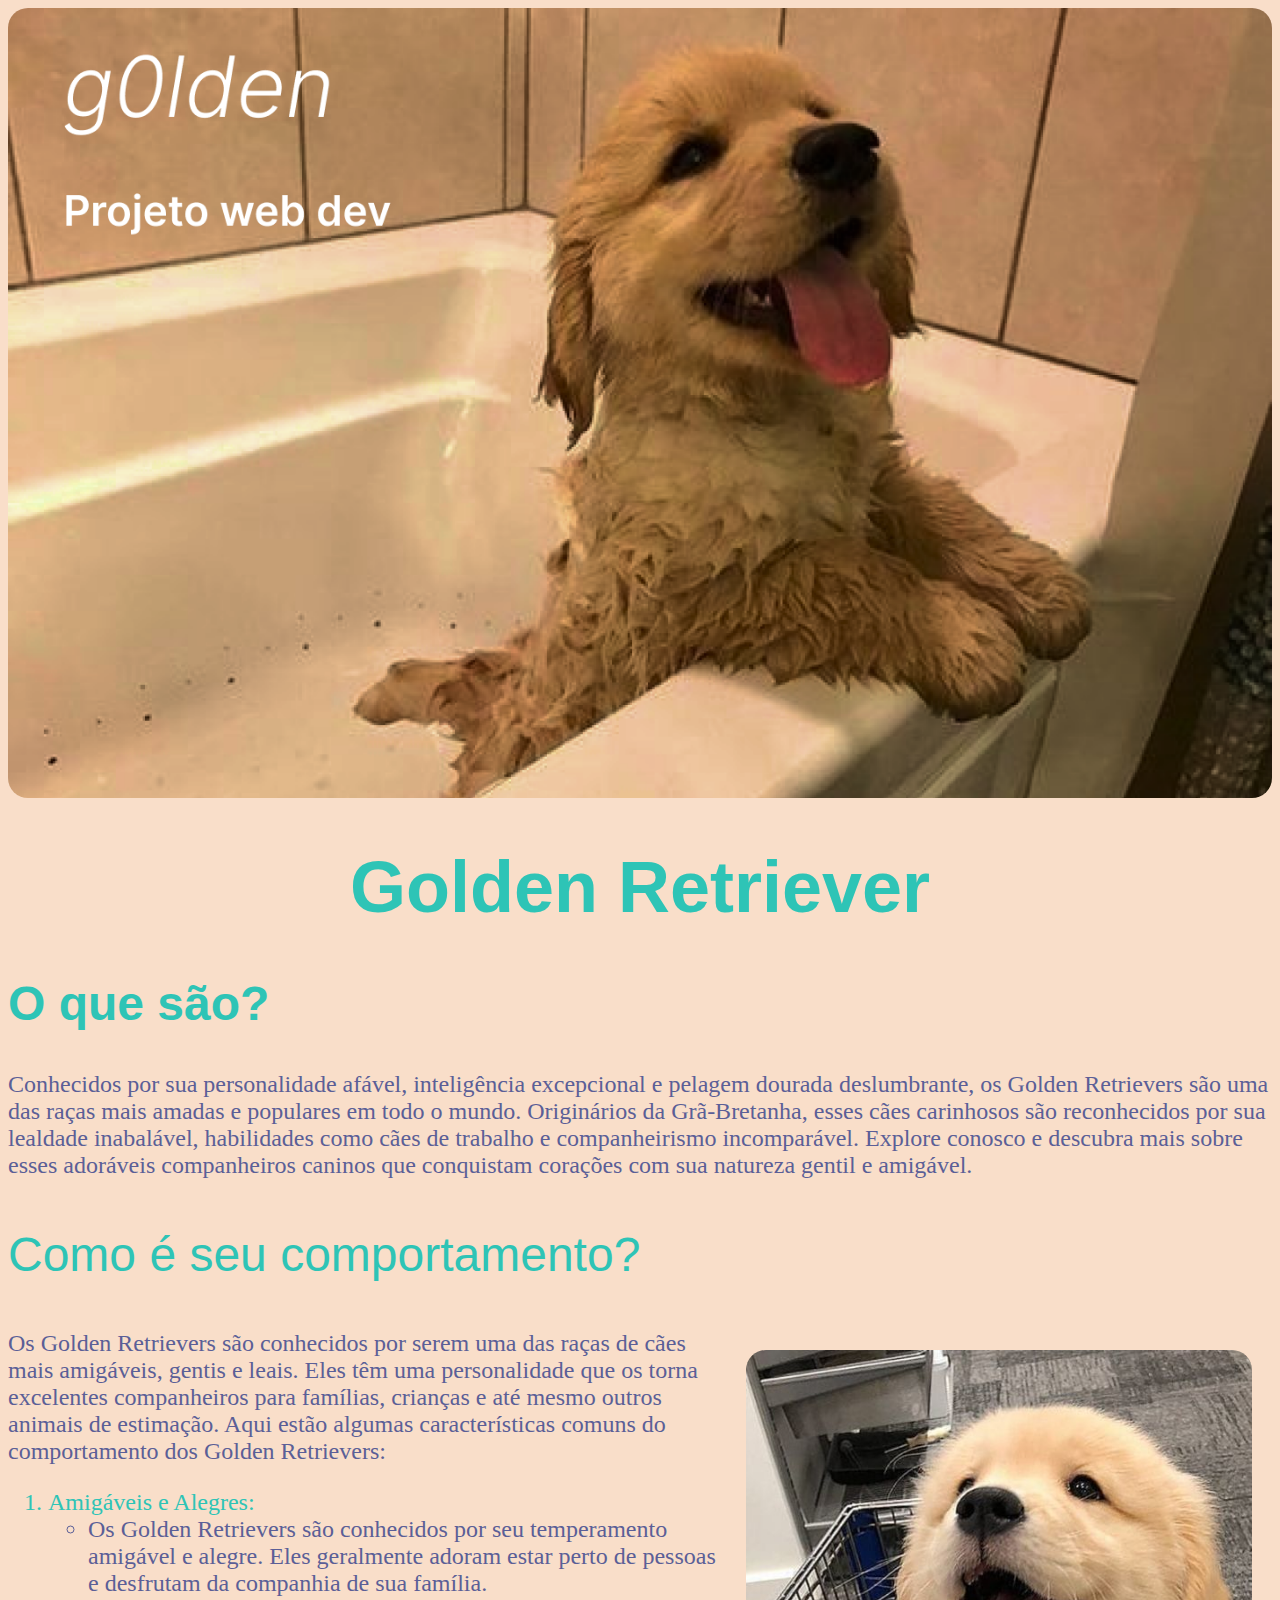
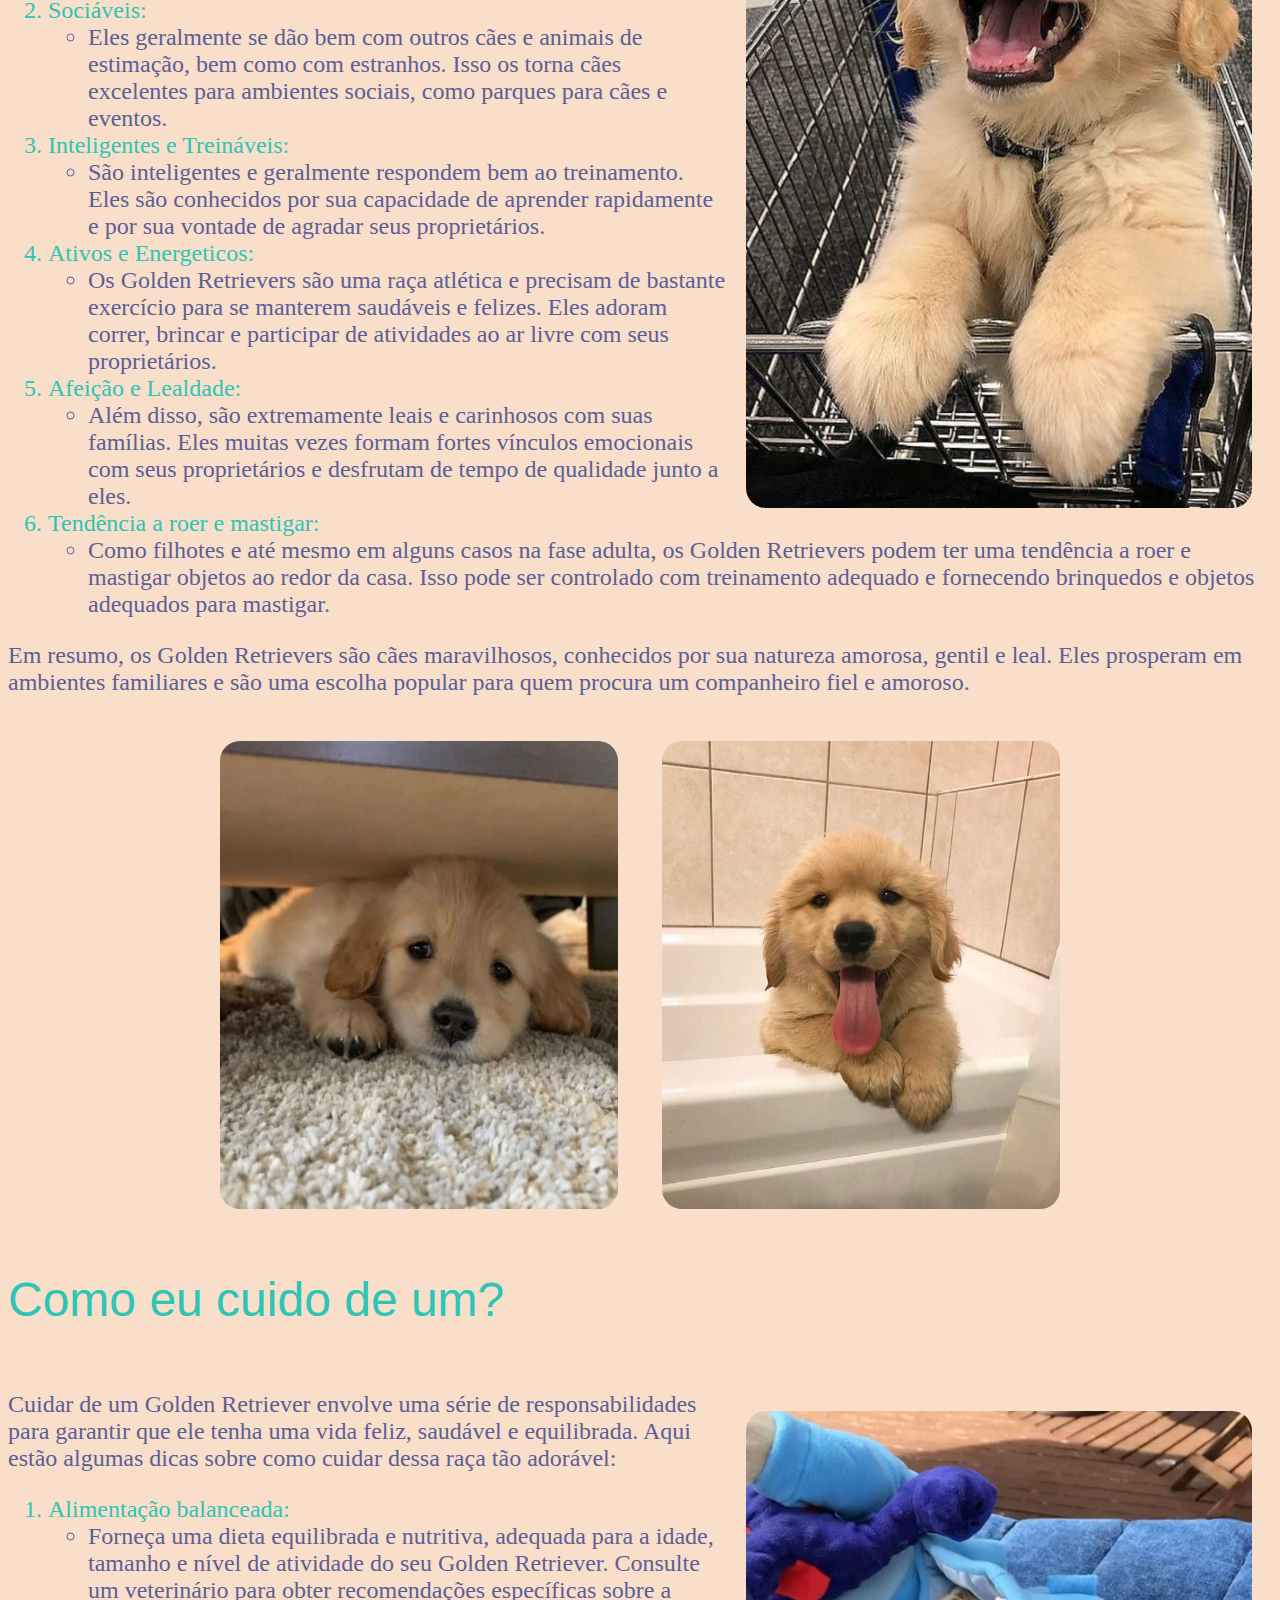
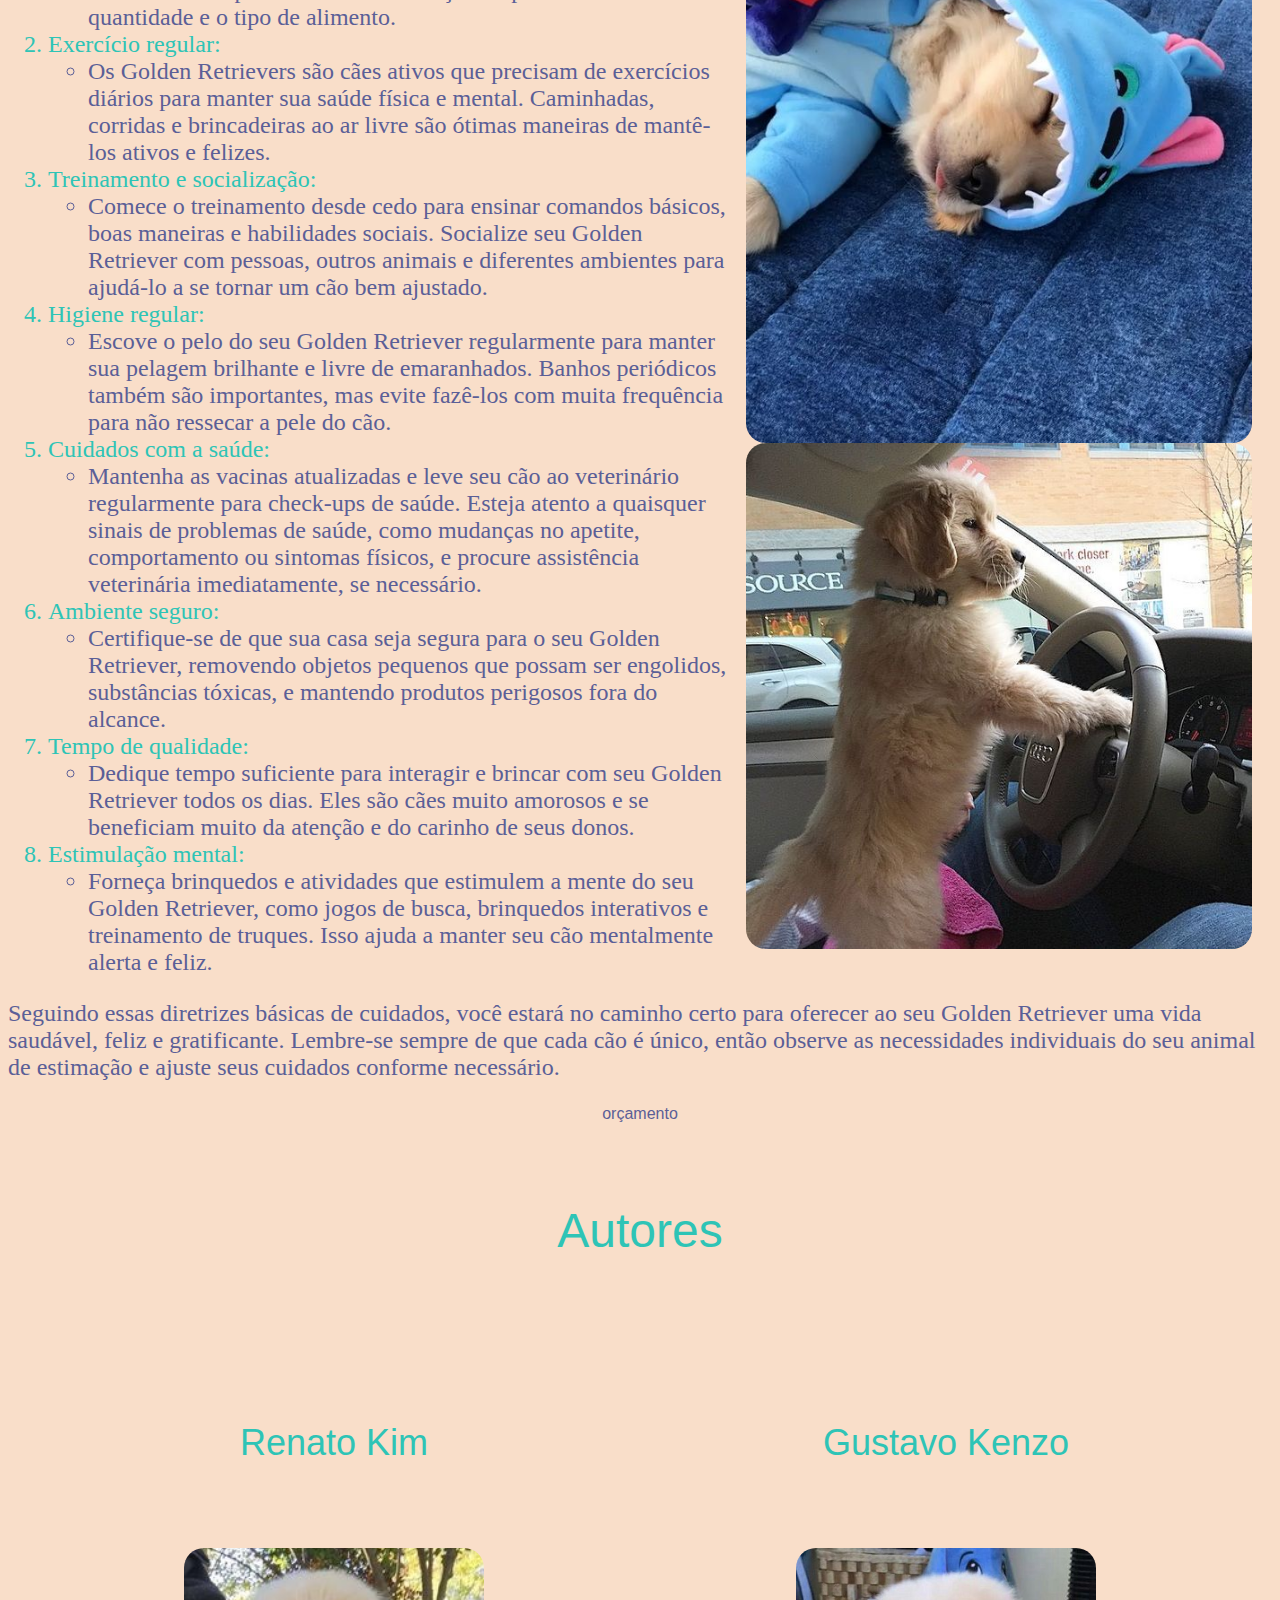
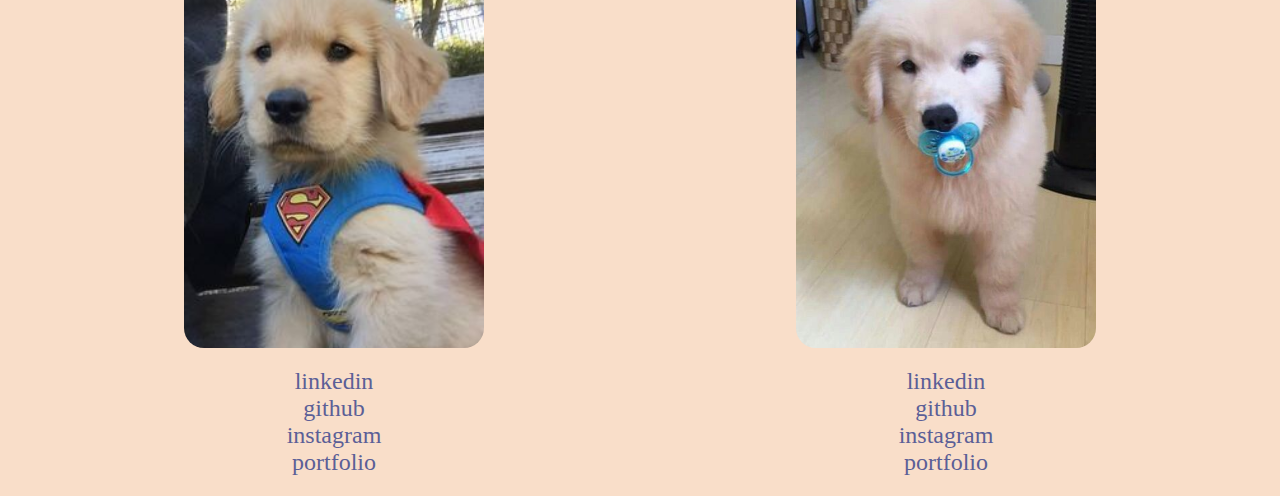
==== commit b7119461: "a" ====
--- a/index.html
+++ b/index.html
@@ -126,6 +126,10 @@
 
     <p>Seguindo essas diretrizes básicas de cuidados, você estará no caminho certo para oferecer ao seu Golden Retriever uma vida saudável, feliz e gratificante. Lembre-se sempre de que cada cão é único, então observe as necessidades individuais do seu animal de estimação e ajuste seus cuidados conforme necessário.</p>
     
+    <a class="link" href="./orçamento.html">
+        orçamento
+    </a>
+
     <h5>Autores</h5>
     <div class='text'>
         <div class="card-profile">
--- a/assets/css/style.css
+++ b/assets/css/style.css
@@ -137,4 +137,40 @@
     width: 300px;
     height: 400px;
     object-fit: cover;
+}
+
+#secao-orcamento{
+    height: 100vh;
+    padding: 3rem;
+
+}
+
+#secao-orcamento form{
+    
+    display: flex;
+    flex-direction: column;
+    max-width: 500px;
+    margin: 0 auto;
+
+}
+
+.campo{
+    display: flex;
+    flex-direction: column;
+}
+
+.linha{
+    grid-column: 1/3;
+}
+
+input[type=text]{
+    background-color: #2EC4B6;
+    color: aliceblue;
+    border-radius: 0;
+}
+
+input[type=range],
+input[type=checkbox],
+input[type=radio]{
+    accent-color: #F0c; 
 }